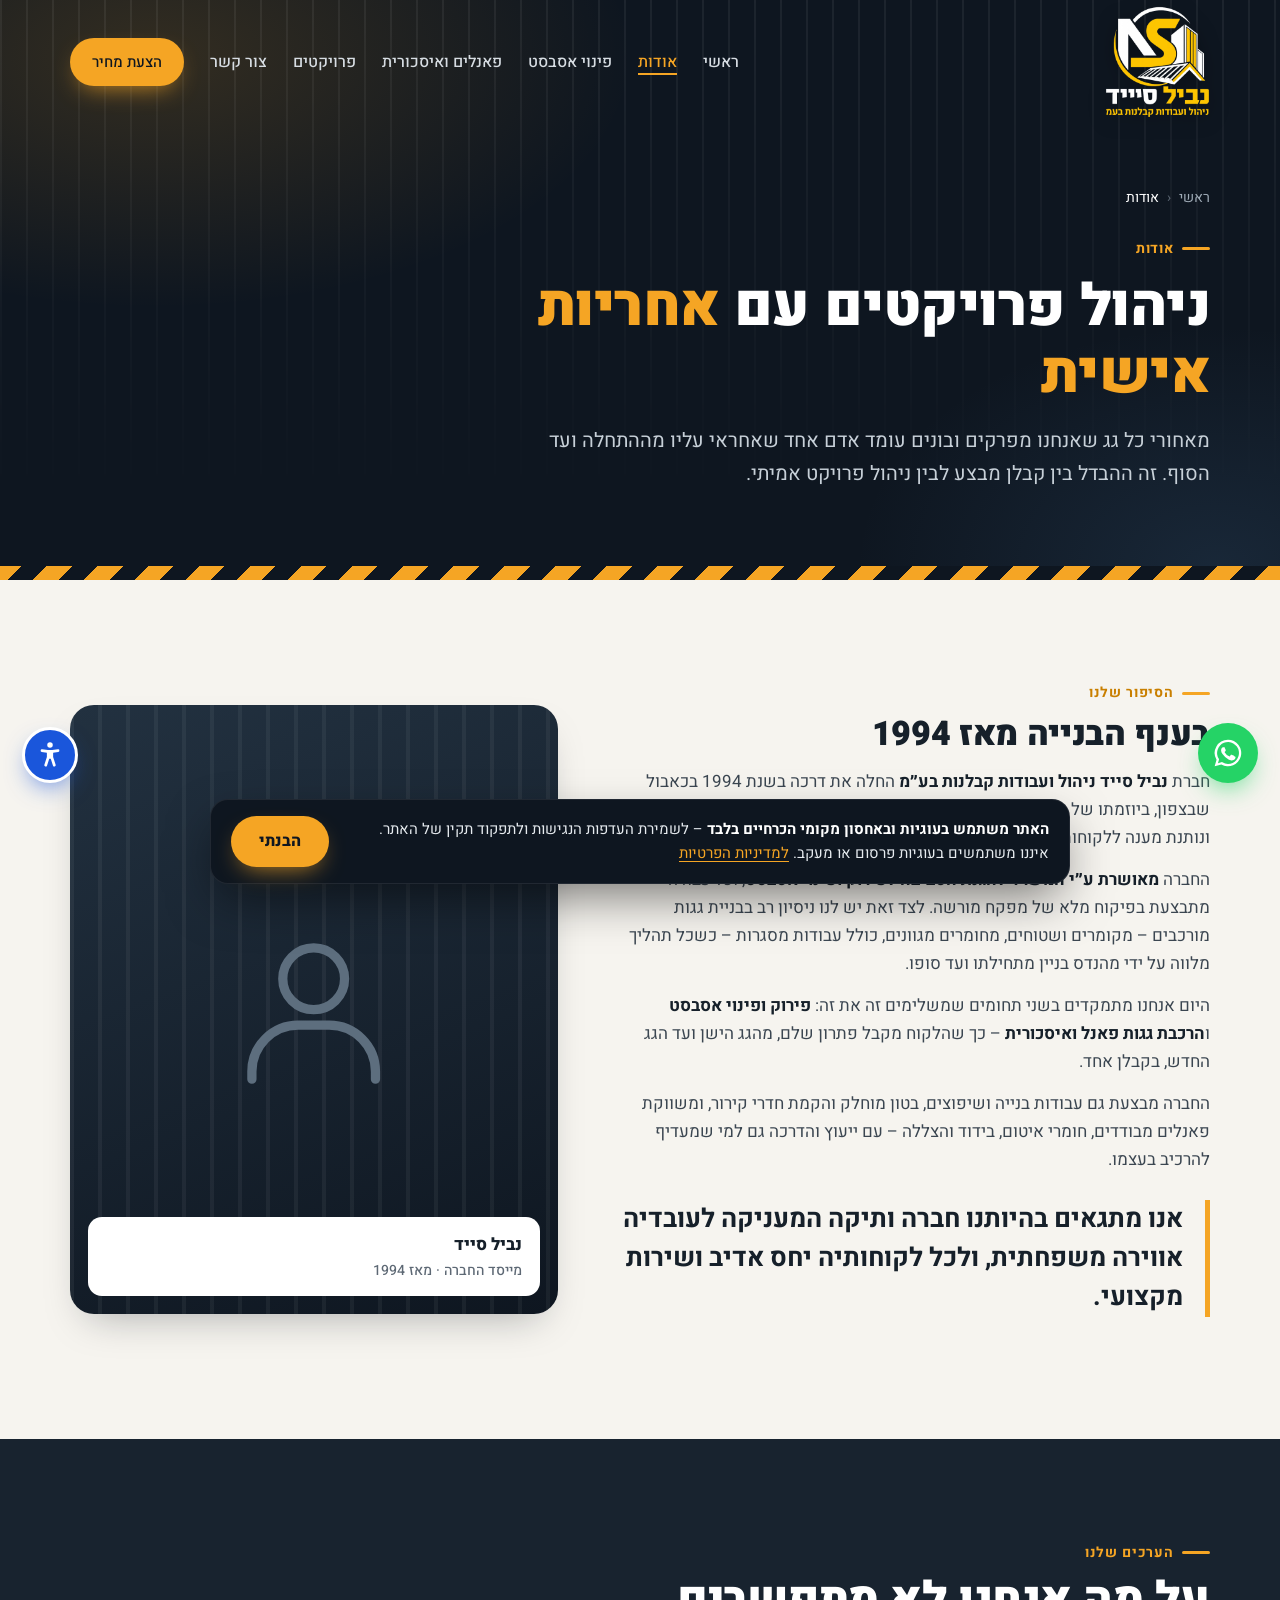
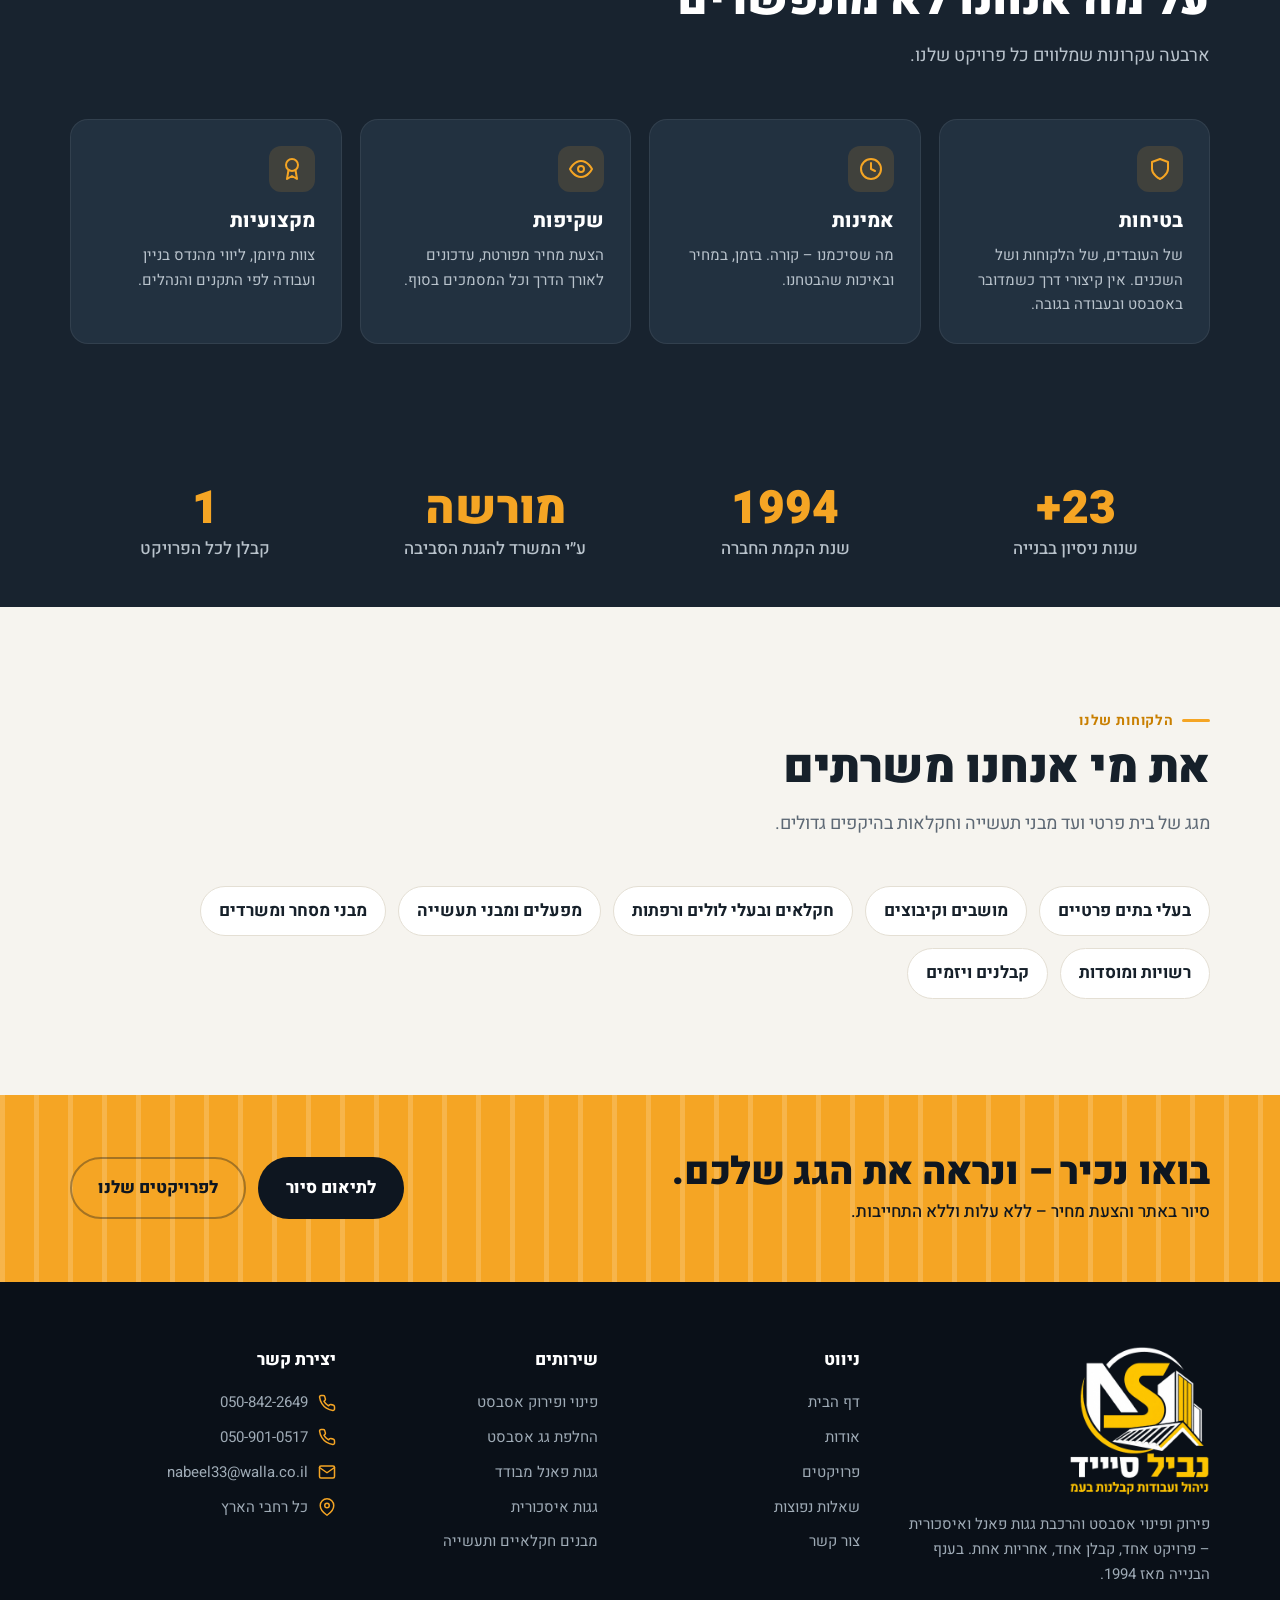
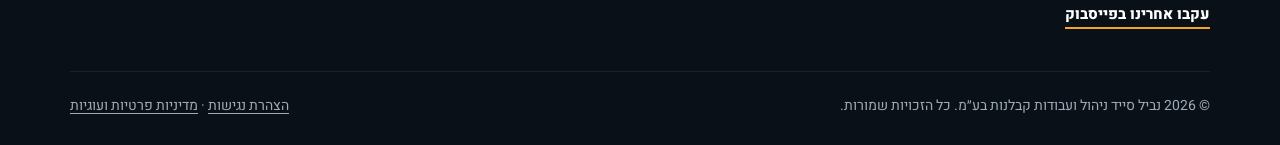
==== about.html @ f7a85186 "New company logo: large white/yellow version in header and footer - logo-white.png (black ink turned" ====
<!doctype html>
<html lang="he" dir="rtl">
<head>
<meta charset="utf-8">
<meta name="viewport" content="width=device-width, initial-scale=1">
<title>אודות | נביל סייד ניהול פרויקטים</title>
<meta name="description" content="נביל סייד ניהול פרויקטים – חברה המתמחה בפירוק ופינוי אסבסט ובהרכבת גגות פאנל ואיסכורית. ניהול אישי, בטיחות ושקיפות בכל פרויקט.">
<meta property="og:title" content="אודות | נביל סייד ניהול פרויקטים">
<meta property="og:type" content="website">
<meta name="theme-color" content="#0e1620">
<link rel="icon" type="image/png" href="images/favicon.png">
<link rel="apple-touch-icon" href="images/favicon.png">
<link rel="preconnect" href="https://fonts.googleapis.com">
<link rel="preconnect" href="https://fonts.gstatic.com" crossorigin>
<link href="https://fonts.googleapis.com/css2?family=Heebo:wght@400;500;700;800;900&display=swap" rel="stylesheet">
<link rel="stylesheet" href="assets/styles.css?v=bda502c5">
</head>
<body>
<!-- HEADER:START -->
<a class="skip-link" href="#main">דילוג לתוכן הראשי</a>
<header class="topbar" id="top">
  <div class="wrap">
    <a href="index.html" class="logo brand" aria-label="נביל סייד – לדף הבית">
      <img src="images/logo-white.png" alt="נביל סייד – ניהול ועבודות קבלנות בע״מ" width="338" height="360">
    </a>
    <nav class="nav" id="nav" aria-label="ניווט ראשי">
      <a href="index.html">ראשי</a>
      <a href="about.html">אודות</a>
      <a href="asbestos.html">פינוי אסבסט</a>
      <a href="panels.html">פאנלים ואיסכורית</a>
      <a href="projects.html">פרויקטים</a>
      <a href="contact.html">צור קשר</a>
      <a href="contact.html#form" class="btn btn-primary">הצעת מחיר</a>
    </nav>
    <button class="menu-btn" id="menuBtn" aria-label="פתיחת תפריט" aria-expanded="false" aria-controls="nav">
      <svg viewBox="0 0 24 24" fill="none" stroke="currentColor" stroke-width="2" stroke-linecap="round"><path d="M4 7h16M4 12h16M4 17h16"/></svg>
    </button>
  </div>
</header>
<!-- HEADER:END -->

<main id="main">
<section class="page-hero">
  <div class="wrap">
    <ol class="crumbs"><li><a href="index.html">ראשי</a></li><li aria-current="page">אודות</li></ol>
    <span class="eyebrow">אודות</span>
    <h1>ניהול פרויקטים עם <em>אחריות אישית</em></h1>
    <p class="lead">מאחורי כל גג שאנחנו מפרקים ובונים עומד אדם אחד שאחראי עליו מההתחלה ועד הסוף. זה ההבדל בין קבלן מבצע לבין ניהול פרויקט אמיתי.</p>
  </div>
</section>
<div class="hazard" role="presentation"></div>

<!-- ===== Story =====
     להוספת תמונה של נביל: שמרו קובץ בשם images/nabil.jpg -->
<section class="section">
  <div class="wrap about-intro">
    <div class="prose reveal">
      <span class="eyebrow">הסיפור שלנו</span>
      <h2 style="margin-top:10px">בענף הבנייה מאז 1994</h2>
      <p>חברת <strong>נביל סייד ניהול ועבודות קבלנות בע״מ</strong> החלה את דרכה בשנת 1994 בכאבול שבצפון, ביוזמתו של נביל סייד. מאז צברה החברה עשרות שנות ניסיון בענף הבנייה, ונותנת מענה ללקוחות פרטיים, לגופים ציבוריים ולמגזר העסקי.</p>
      <p>החברה <strong>מאושרת ע״י המשרד להגנת הסביבה לפירוק ופינוי אסבסט</strong>, וכל עבודה מתבצעת בפיקוח מלא של מפקח מורשה. לצד זאת יש לנו ניסיון רב בבניית גגות מורכבים – מקומרים ושטוחים, מחומרים מגוונים, כולל עבודות מסגרות – כשכל תהליך מלווה על ידי מהנדס בניין מתחילתו ועד סופו.</p>
      <p>היום אנחנו מתמקדים בשני תחומים שמשלימים זה את זה: <strong>פירוק ופינוי אסבסט</strong> ו<strong>הרכבת גגות פאנל ואיסכורית</strong> – כך שהלקוח מקבל פתרון שלם, מהגג הישן ועד הגג החדש, בקבלן אחד.</p>
      <p>החברה מבצעת גם עבודות בנייה ושיפוצים, בטון מוחלק והקמת חדרי קירור, ומשווקת פאנלים מבודדים, חומרי איטום, בידוד והצללה – עם ייעוץ והדרכה גם למי שמעדיף להרכיב בעצמו.</p>
      <blockquote class="quote">אנו מתגאים בהיותנו חברה ותיקה המעניקה לעובדיה אווירה משפחתית, ולכל לקוחותיה יחס אדיב ושירות מקצועי.</blockquote>
    </div>
    <div class="portrait reveal">
      <svg viewBox="0 0 24 24" fill="none" stroke="currentColor" stroke-width="1.2" stroke-linecap="round" stroke-linejoin="round" aria-hidden="true"><circle cx="12" cy="8" r="4"/><path d="M4 21v-1a6 6 0 0 1 6-6h4a6 6 0 0 1 6 6v1"/></svg>
      <img src="images/nabil.jpg" alt="נביל סייד, מייסד ומנהל פרויקטים" onerror="this.remove()">
      <div class="badge">נביל סייד<small>מייסד החברה · מאז 1994</small></div>
    </div>
  </div>
</section>

<!-- ===== Values ===== -->
<section class="section process">
  <div class="wrap">
    <div class="section-head reveal">
      <span class="eyebrow">הערכים שלנו</span>
      <h2>על מה אנחנו לא מתפשרים</h2>
      <p>ארבעה עקרונות שמלווים כל פרויקט שלנו.</p>
    </div>
    <div class="values">
      <div class="value reveal">
        <span class="ic"><svg viewBox="0 0 24 24" fill="none" stroke="currentColor" stroke-width="2" stroke-linecap="round" stroke-linejoin="round"><path d="M12 22s8-4 8-10V5l-8-3-8 3v7c0 6 8 10 8 10z"/></svg></span>
        <b>בטיחות</b><p>של העובדים, של הלקוחות ושל השכנים. אין קיצורי דרך כשמדובר באסבסט ובעבודה בגובה.</p>
      </div>
      <div class="value reveal">
        <span class="ic"><svg viewBox="0 0 24 24" fill="none" stroke="currentColor" stroke-width="2" stroke-linecap="round" stroke-linejoin="round"><circle cx="12" cy="12" r="10"/><path d="M12 6v6l4 2"/></svg></span>
        <b>אמינות</b><p>מה שסיכמנו – קורה. בזמן, במחיר ובאיכות שהבטחנו.</p>
      </div>
      <div class="value reveal">
        <span class="ic"><svg viewBox="0 0 24 24" fill="none" stroke="currentColor" stroke-width="2" stroke-linecap="round" stroke-linejoin="round"><path d="M1 12s4-8 11-8 11 8 11 8-4 8-11 8-11-8-11-8z"/><circle cx="12" cy="12" r="3"/></svg></span>
        <b>שקיפות</b><p>הצעת מחיר מפורטת, עדכונים לאורך הדרך וכל המסמכים בסוף.</p>
      </div>
      <div class="value reveal">
        <span class="ic"><svg viewBox="0 0 24 24" fill="none" stroke="currentColor" stroke-width="2" stroke-linecap="round" stroke-linejoin="round"><circle cx="12" cy="8" r="6"/><path d="M15.5 13 17 22l-5-3-5 3 1.5-9"/></svg></span>
        <b>מקצועיות</b><p>צוות מיומן, ליווי מהנדס בניין ועבודה לפי התקנים והנהלים.</p>
      </div>
    </div>
  </div>
</section>

<!-- ===== Stats ===== -->
<section class="stats" aria-label="נתונים">
  <div class="wrap stats-grid">
    <div class="stat reveal"><b data-count="30" data-suffix="+">30+</b><span>שנות ניסיון בבנייה</span></div>
    <div class="stat reveal"><b>1994</b><span>שנת הקמת החברה</span></div>
    <div class="stat reveal"><b>מורשה</b><span>ע״י המשרד להגנת הסביבה</span></div>
    <div class="stat reveal"><b>1</b><span>קבלן לכל הפרויקט</span></div>
  </div>
</section>

<!-- ===== Who we serve ===== -->
<section class="section">
  <div class="wrap">
    <div class="section-head reveal">
      <span class="eyebrow">הלקוחות שלנו</span>
      <h2>את מי אנחנו משרתים</h2>
      <p>מגג של בית פרטי ועד מבני תעשייה וחקלאות בהיקפים גדולים.</p>
    </div>
    <div class="clients reveal">
      <span>בעלי בתים פרטיים</span>
      <span>מושבים וקיבוצים</span>
      <span>חקלאים ובעלי לולים ורפתות</span>
      <span>מפעלים ומבני תעשייה</span>
      <span>מבני מסחר ומשרדים</span>
      <span>רשויות ומוסדות</span>
      <span>קבלנים ויזמים</span>
    </div>
  </div>
</section>

<section class="cta-band">
  <div class="wrap">
    <div>
      <h2>בואו נכיר – ונראה את הגג שלכם.</h2>
      <p>סיור באתר והצעת מחיר – ללא עלות וללא התחייבות.</p>
    </div>
    <div class="btns">
      <a href="contact.html#form" class="btn btn-dark">לתיאום סיור</a>
      <a href="projects.html" class="btn btn-ghost">לפרויקטים שלנו</a>
    </div>
  </div>
</section>
</main>

<!-- FOOTER:START -->
<footer>
  <div class="wrap">
    <div class="foot-grid">
      <div class="foot-about">
        <a href="index.html" class="logo brand brand-foot" aria-label="נביל סייד – לדף הבית">
          <img loading="lazy" src="images/logo-white.png" alt="נביל סייד – ניהול ועבודות קבלנות בע״מ" width="338" height="360">
        </a>
        <p>פירוק ופינוי אסבסט והרכבת גגות פאנל ואיסכורית – פרויקט אחד, קבלן אחד, אחריות אחת. בענף הבנייה מאז 1994.</p>
        <p><a href="#" data-facebook-link target="_blank" rel="noopener" class="more-link" style="color:#fff">עקבו אחרינו בפייסבוק</a></p>
      </div>
      <div>
        <h4>ניווט</h4>
        <ul>
          <li><a href="index.html">דף הבית</a></li>
          <li><a href="about.html">אודות</a></li>
          <li><a href="projects.html">פרויקטים</a></li>
          <li><a href="index.html#faq">שאלות נפוצות</a></li>
          <li><a href="contact.html">צור קשר</a></li>
        </ul>
      </div>
      <div>
        <h4>שירותים</h4>
        <ul>
          <li><a href="asbestos.html">פינוי ופירוק אסבסט</a></li>
          <li><a href="asbestos.html#replace">החלפת גג אסבסט</a></li>
          <li><a href="panels.html">גגות פאנל מבודד</a></li>
          <li><a href="panels.html#iskurit">גגות איסכורית</a></li>
          <li><a href="panels.html#uses">מבנים חקלאיים ותעשייה</a></li>
        </ul>
      </div>
      <div>
        <h4>יצירת קשר</h4>
        <ul class="foot-contact">
          <li><svg viewBox="0 0 24 24" fill="none" stroke="currentColor" stroke-width="2" stroke-linecap="round" stroke-linejoin="round"><path d="M22 16.9v3a2 2 0 0 1-2.2 2 19.8 19.8 0 0 1-8.6-3.1 19.5 19.5 0 0 1-6-6A19.8 19.8 0 0 1 2.1 4.2 2 2 0 0 1 4.1 2h3a2 2 0 0 1 2 1.7c.1.9.4 1.8.7 2.7a2 2 0 0 1-.5 2.1L8 9.8a16 16 0 0 0 6 6l1.3-1.3a2 2 0 0 1 2.1-.4c.9.3 1.8.6 2.7.7a2 2 0 0 1 1.7 2z"/></svg><a href="#" data-phone-link class="ltr" data-phone>050-842-2649</a></li>
          <li><svg viewBox="0 0 24 24" fill="none" stroke="currentColor" stroke-width="2" stroke-linecap="round" stroke-linejoin="round"><path d="M22 16.9v3a2 2 0 0 1-2.2 2 19.8 19.8 0 0 1-8.6-3.1 19.5 19.5 0 0 1-6-6A19.8 19.8 0 0 1 2.1 4.2 2 2 0 0 1 4.1 2h3a2 2 0 0 1 2 1.7c.1.9.4 1.8.7 2.7a2 2 0 0 1-.5 2.1L8 9.8a16 16 0 0 0 6 6l1.3-1.3a2 2 0 0 1 2.1-.4c.9.3 1.8.6 2.7.7a2 2 0 0 1 1.7 2z"/></svg><a href="#" data-phone2-link class="ltr" data-phone2>050-901-0517</a></li>
          <li><svg viewBox="0 0 24 24" fill="none" stroke="currentColor" stroke-width="2" stroke-linecap="round" stroke-linejoin="round"><rect x="2" y="4" width="20" height="16" rx="2"/><path d="m22 6-10 7L2 6"/></svg><a href="#" data-mail-link class="ltr" data-email>nabeel33@walla.co.il</a></li>
          <li><svg viewBox="0 0 24 24" fill="none" stroke="currentColor" stroke-width="2" stroke-linecap="round" stroke-linejoin="round"><path d="M21 10c0 7-9 13-9 13s-9-6-9-13a9 9 0 0 1 18 0z"/><circle cx="12" cy="10" r="3"/></svg><span data-area>כל רחבי הארץ</span></li>
          <li><svg viewBox="0 0 24 24" fill="none" stroke="currentColor" stroke-width="2" stroke-linecap="round" stroke-linejoin="round"><circle cx="12" cy="12" r="10"/><path d="M12 6v6l4 2"/></svg><span data-hours></span></li>
        </ul>
      </div>
    </div>
    <div class="copy">
      <span>© <span data-year>2026</span> נביל סייד ניהול ועבודות קבלנות בע״מ. כל הזכויות שמורות.</span>
      <span><a href="accessibility.html">הצהרת נגישות</a> · <a href="privacy.html">מדיניות פרטיות ועוגיות</a></span>
    </div>
  </div>
</footer>

<a href="#" class="wa-float" data-wa-link target="_blank" rel="noopener" aria-label="שליחת הודעת וואטסאפ">
  <svg viewBox="0 0 24 24" fill="currentColor"><path d="M12 2a10 10 0 0 0-8.6 15.1L2 22l5-1.3A10 10 0 1 0 12 2zm0 18.2a8.2 8.2 0 0 1-4.2-1.2l-.3-.2-3 .8.8-2.9-.2-.3A8.2 8.2 0 1 1 12 20.2zm4.5-6.1c-.2-.1-1.5-.7-1.7-.8s-.4-.1-.6.1-.6.8-.8 1-.3.2-.5.1a6.7 6.7 0 0 1-3.3-2.9c-.3-.4.3-.4.7-1.4.1-.2 0-.3 0-.4l-.8-1.8c-.2-.5-.4-.4-.6-.4h-.5a1 1 0 0 0-.7.3 3 3 0 0 0-.9 2.2 5.2 5.2 0 0 0 1.1 2.7 11.8 11.8 0 0 0 4.5 4c1.7.7 2.3.8 3.2.7a2.7 2.7 0 0 0 1.8-1.3 2.2 2.2 0 0 0 .2-1.3c-.1-.1-.3-.2-.6-.3z"/></svg>
</a>
<!-- FOOTER:END -->
<script src="assets/main.js?v=a5a365be"></script>
</body>
</html>
---- assets/styles.css ----
:root{
  --ink:#0e1620;
  --steel:#18232f;
  --steel-2:#223140;
  --amber:#f5a524;
  --amber-2:#ffbf47;
  --amber-dark:#c97f00;
  --paper:#f6f4ef;
  --card:#ffffff;
  --text:#16202a;
  --muted:#5d6874;
  --line:#e4dfd4;
  --ok:#2f9e6e;
  --radius:18px;
  --shadow:0 18px 40px -18px rgba(14,22,32,.35);
  --wrap:1180px;
}
*{box-sizing:border-box;margin:0;padding:0}
html{scroll-behavior:smooth;scroll-padding-top:132px}
body{font-family:"Heebo",system-ui,sans-serif;background:var(--paper);color:var(--text);line-height:1.65;font-size:17px;-webkit-font-smoothing:antialiased;overflow-x:hidden}
img{max-width:100%;display:block}
a{color:inherit;text-decoration:none}
.wrap{max-width:var(--wrap);margin-inline:auto;padding-inline:20px}
:focus-visible{outline:3px solid var(--amber);outline-offset:3px}
.skip-link{position:fixed;top:-60px;inset-inline-start:16px;z-index:100;background:var(--amber);color:var(--ink);font-weight:800;padding:10px 18px;border-radius:10px;transition:top .2s}
.skip-link:focus{top:12px}
.service-actions{margin-top:auto;display:flex;gap:10px 22px;align-items:center;flex-wrap:wrap}
.more-link{font-weight:800;color:var(--text);border-bottom:2px solid var(--amber);padding-bottom:2px;transition:color .2s}
.more-link:hover{color:var(--amber-dark)}
.center{text-align:center}
h1,h2,h3{line-height:1.15;font-weight:900;letter-spacing:-.01em}
.eyebrow{display:inline-flex;align-items:center;gap:8px;font-weight:700;font-size:14px;letter-spacing:.06em;color:var(--amber-dark);text-transform:uppercase}
.eyebrow::before{content:"";width:28px;height:3px;background:var(--amber);border-radius:2px}
.section{padding:96px 0}
.section-head{max-width:720px;margin-bottom:48px}
.section-head h2{font-size:clamp(30px,4.2vw,46px);margin:10px 0 14px}
.section-head p{color:var(--muted);font-size:18px}

/* buttons */
.btn{display:inline-flex;align-items:center;justify-content:center;gap:10px;font:inherit;font-weight:800;font-size:17px;padding:15px 26px;border-radius:999px;border:2px solid transparent;cursor:pointer;transition:transform .15s ease,background .2s,box-shadow .2s;white-space:nowrap}
.btn:hover{transform:translateY(-2px)}
.btn-primary{background:var(--amber);color:var(--ink);box-shadow:0 10px 24px -10px rgba(245,165,36,.8)}
.btn-primary:hover{background:var(--amber-2)}
.btn-ghost{border-color:rgba(255,255,255,.28);color:#fff}
.btn-ghost:hover{background:rgba(255,255,255,.08)}
.btn-dark{background:var(--ink);color:#fff}
.btn svg{width:20px;height:20px;flex:none}

/* header */
.topbar{position:fixed;inset:0 0 auto 0;z-index:50;transition:background .25s,box-shadow .25s}
.topbar.scrolled{background:rgba(14,22,32,.94);backdrop-filter:blur(10px);box-shadow:0 6px 24px rgba(0,0,0,.25)}
.topbar{--header-h:124px}
.topbar.scrolled{--header-h:88px}
.topbar .wrap{display:flex;align-items:center;justify-content:space-between;height:var(--header-h);gap:20px;transition:height .25s}
.brand img{height:calc(var(--header-h) - 12px);width:auto;display:block;transition:height .25s;filter:drop-shadow(0 4px 10px rgba(0,0,0,.35))}
.brand-foot img{height:150px;filter:none}
.logo{display:flex;align-items:center;gap:12px;color:#fff}
.logo-mark{width:44px;height:44px;border-radius:12px;background:var(--amber);display:grid;place-items:center;flex:none}
.logo-mark svg{width:28px;height:28px}
.logo-mark.has-img{width:62px;background:#fff;padding:5px 6px}
.logo-mark.has-img img{width:100%;height:100%;object-fit:contain}
.logo-text b{display:block;font-size:20px;font-weight:900;line-height:1.1}
.logo-text span{display:block;font-size:13px;color:#b9c3cc;font-weight:500;letter-spacing:.04em}
.nav{display:flex;gap:26px;align-items:center}
.nav a{color:#d7dde3;font-weight:500;font-size:16px;transition:color .2s}
.nav a:hover,.nav a[aria-current="page"]{color:var(--amber)}
.nav a[aria-current="page"]:not(.btn){box-shadow:inset 0 -2px 0 var(--amber)}
.nav .btn{padding:10px 20px;font-size:15px;color:var(--ink)}
.menu-btn{display:none;background:none;border:0;color:#fff;cursor:pointer;padding:8px}
.menu-btn svg{width:28px;height:28px}

/* hero */
.hero{position:relative;background:var(--ink);color:#fff;padding:190px 0 110px;overflow:hidden;isolation:isolate}
.hero::before{content:"";position:absolute;inset:0;z-index:-2;
  background:
    radial-gradient(900px 500px at 15% 20%,rgba(245,165,36,.16),transparent 60%),
    radial-gradient(700px 500px at 90% 90%,rgba(80,130,180,.18),transparent 60%);
}
.hero::after{content:"";position:absolute;inset:0;z-index:-1;opacity:.07;
  background:repeating-linear-gradient(90deg,#fff 0 2px,transparent 2px 26px);
  mask-image:linear-gradient(180deg,#000,transparent 85%);-webkit-mask-image:linear-gradient(180deg,#000,transparent 85%)}
.hero-grid{display:grid;grid-template-columns:1.05fr .95fr;gap:56px;align-items:center}
.hero .eyebrow{color:var(--amber)}
.hero h1{font-size:clamp(36px,5.6vw,66px);margin:16px 0 20px}
.hero h1 em{font-style:normal;color:var(--amber)}
.hero-lead{font-size:clamp(17px,1.6vw,20px);color:#c7d0d8;max-width:560px;margin-bottom:34px}
.hero-ctas{display:flex;flex-wrap:wrap;gap:14px;margin-bottom:40px}
.hero-checks{display:flex;flex-wrap:wrap;gap:12px 26px;list-style:none;color:#dfe5ea;font-weight:500}
.hero-checks li{display:flex;align-items:center;gap:8px}
.hero-checks svg{width:20px;height:20px;color:var(--amber);flex:none}
.hero-art{position:relative}
.hero-art svg.scene{width:100%;height:auto;filter:drop-shadow(0 30px 40px rgba(0,0,0,.45))}
.float-card{position:absolute;background:#fff;color:var(--text);border-radius:14px;padding:12px 16px;box-shadow:var(--shadow);display:flex;align-items:center;gap:12px;font-weight:700;font-size:15px;animation:bob 5s ease-in-out infinite}
.float-card small{display:block;font-weight:500;color:var(--muted);font-size:13px}
.float-card .ic{width:38px;height:38px;border-radius:10px;display:grid;place-items:center;flex:none}
.float-card .ic svg{width:22px;height:22px}
.fc-1{top:56%;inset-inline-start:-4%}
.fc-1 .ic{background:#e8f6ef;color:var(--ok)}
.fc-2{bottom:2%;inset-inline-end:-2%;animation-delay:-2.5s}
.fc-2 .ic{background:#fff3dd;color:var(--amber-dark)}
@keyframes bob{0%,100%{transform:translateY(0)}50%{transform:translateY(-10px)}}

/* hazard strip */
.hazard{height:14px;background:repeating-linear-gradient(-45deg,var(--amber) 0 18px,var(--ink) 18px 36px)}

/* stats */
.stats{background:var(--steel);color:#fff;padding:44px 0}
.stats-grid{display:grid;grid-template-columns:repeat(4,1fr);gap:20px;text-align:center}
.stat b{display:block;font-size:clamp(32px,4vw,46px);font-weight:900;color:var(--amber);line-height:1.1}
.stat span{color:#b9c3cc;font-weight:500}

/* services */
.services-grid{display:grid;grid-template-columns:1fr 1fr;gap:28px}
.service{background:var(--card);border-radius:24px;overflow:hidden;box-shadow:var(--shadow);display:flex;flex-direction:column;border:1px solid var(--line)}
.service-top{position:relative;padding:34px 34px 30px;color:#fff;min-height:210px;display:flex;flex-direction:column;justify-content:flex-end;isolation:isolate;overflow:hidden}
.service-top::before{content:"";position:absolute;inset:0;z-index:-1}
.s-asbestos .service-top::before{background:
    repeating-linear-gradient(90deg,rgba(255,255,255,.06) 0 3px,transparent 3px 30px),
    linear-gradient(135deg,#2a3642,#4a5560)}
.s-panels .service-top::before{background:
    repeating-linear-gradient(90deg,rgba(255,255,255,.14) 0 6px,transparent 6px 34px),
    linear-gradient(135deg,#c97f00,#f5a524)}
.s-panels .service-top{color:var(--ink)}
/* service cards with a photo header */
.service-top.has-photo{min-height:300px;color:#fff}
.service-photo{position:absolute;inset:0;width:100%;height:100%;object-fit:cover;z-index:-2;transition:transform .6s ease}
.service:hover .service-photo{transform:scale(1.05)}
.s-asbestos .service-top.has-photo::before{background:linear-gradient(0deg,rgba(14,22,32,.95) 0%,rgba(14,22,32,.55) 55%,rgba(14,22,32,.15) 100%)}
.s-panels .service-top.has-photo::before{background:linear-gradient(0deg,rgba(14,22,32,.95) 0%,rgba(14,22,32,.5) 55%,rgba(14,22,32,.1) 100%)}
.service-top.has-photo::after{content:"";position:absolute;inset:auto 0 0 0;height:6px;z-index:0}
.s-asbestos .service-top.has-photo::after{background:repeating-linear-gradient(-45deg,var(--amber) 0 12px,var(--ink) 12px 24px)}
.s-panels .service-top.has-photo::after{background:var(--amber)}
.service-top.has-photo .service-num{opacity:.3;color:#fff}
.service-top.has-photo .service-icon,.s-panels .service-top.has-photo .service-icon{background:var(--amber);color:var(--ink)}
.service-top.has-photo h3{text-shadow:0 2px 12px rgba(0,0,0,.4)}
.service-num{position:absolute;top:18px;inset-inline-end:26px;font-size:96px;font-weight:900;line-height:1;opacity:.14}
.service-icon{width:58px;height:58px;border-radius:16px;display:grid;place-items:center;margin-bottom:18px;background:rgba(255,255,255,.14);backdrop-filter:blur(4px)}
.s-panels .service-icon{background:rgba(14,22,32,.12)}
.service-icon svg{width:32px;height:32px}
.service-top h3{font-size:clamp(26px,3vw,34px)}
.service-top p{opacity:.85;margin-top:6px;font-weight:500}
.service-body{padding:30px 34px 34px;display:flex;flex-direction:column;gap:22px;flex:1}
.service-body > p{color:var(--muted)}
.ticks{list-style:none;display:grid;grid-template-columns:1fr 1fr;gap:12px 18px}
.ticks li{display:flex;gap:10px;align-items:flex-start;font-weight:500;font-size:16px}
.ticks svg{width:20px;height:20px;flex:none;margin-top:3px;color:var(--amber-dark)}
.service-body .btn{align-self:flex-start;margin-top:auto}

.combo{margin-top:28px;background:var(--ink);color:#fff;border-radius:24px;padding:34px 38px;display:flex;align-items:center;justify-content:space-between;gap:28px;position:relative;overflow:hidden}
.combo::after{content:"";position:absolute;inset-block:0;inset-inline-start:0;width:10px;background:repeating-linear-gradient(-45deg,var(--amber) 0 10px,var(--ink) 10px 20px)}
.combo h3{font-size:clamp(22px,2.6vw,30px);margin-bottom:6px}
.combo h3 em{font-style:normal;color:var(--amber)}
.combo p{color:#c3ccd4;max-width:640px}

/* why */
.why{background:#fff}
.why-grid{display:grid;grid-template-columns:repeat(3,1fr);gap:22px}
.why-card{padding:30px;border-radius:var(--radius);border:1px solid var(--line);background:var(--paper);transition:transform .2s,box-shadow .2s,border-color .2s}
.why-card:hover{transform:translateY(-4px);box-shadow:var(--shadow);border-color:transparent}
.why-card .ic{width:52px;height:52px;border-radius:14px;background:var(--ink);color:var(--amber);display:grid;place-items:center;margin-bottom:18px}
.why-card .ic svg{width:28px;height:28px}
.why-card h3{font-size:21px;margin-bottom:8px;font-weight:800}
.why-card p{color:var(--muted);font-size:16px}

/* process */
.process{background:var(--steel);color:#fff;position:relative;overflow:hidden}
.process .section-head p{color:#b9c3cc}
.process .eyebrow{color:var(--amber)}
.steps{list-style:none;display:grid;grid-template-columns:repeat(3,1fr);gap:22px;counter-reset:step}
.step{position:relative;padding:28px 28px 28px;border-radius:var(--radius);background:var(--steel-2);border:1px solid rgba(255,255,255,.07);counter-increment:step}
.step::before{content:counter(step,decimal-leading-zero);display:block;font-size:44px;font-weight:900;color:var(--amber);line-height:1;margin-bottom:14px}
.step h3{font-size:20px;font-weight:800;margin-bottom:6px}
.step p{color:#b9c3cc;font-size:16px}

/* projects */
.gallery{display:grid;grid-template-columns:repeat(3,1fr);grid-auto-rows:240px;gap:18px}
.tile{position:relative;border-radius:var(--radius);overflow:hidden;background:var(--steel);isolation:isolate}
.tile.wide{grid-column:span 2}
.tile.tall{grid-row:span 2}
.tile .ph{position:absolute;inset:0;z-index:-1;background:
    repeating-linear-gradient(90deg,rgba(255,255,255,.05) 0 4px,transparent 4px 28px),
    linear-gradient(160deg,var(--steel-2),var(--ink))}
.tile.alt .ph{background:
    repeating-linear-gradient(90deg,rgba(255,255,255,.16) 0 5px,transparent 5px 30px),
    linear-gradient(160deg,#d48a0a,#9a6200)}
.tile img{width:100%;height:100%;object-fit:cover;transition:transform .5s}
.tile:hover img{transform:scale(1.05)}
.tile figcaption{position:absolute;inset:auto 0 0 0;padding:44px 20px 18px;color:#fff;background:linear-gradient(0deg,rgba(14,22,32,.88),transparent);font-weight:700}
.tile figcaption small{display:block;font-weight:500;color:#cdd5dc;font-size:14px}
.tag{position:absolute;top:14px;inset-inline-start:14px;background:var(--amber);color:var(--ink);font-size:13px;font-weight:800;padding:4px 12px;border-radius:999px}
.gallery-note{margin-top:18px;color:var(--muted);font-size:14px}

/* faq */
.faq{background:#fff}
.faq-grid{display:grid;grid-template-columns:.8fr 1.2fr;gap:56px;align-items:start}
.faq-list details{border-bottom:1px solid var(--line);padding:6px 0}
.faq-list summary{list-style:none;cursor:pointer;display:flex;justify-content:space-between;align-items:center;gap:16px;padding:18px 0;font-weight:800;font-size:19px}
.faq-list summary::-webkit-details-marker{display:none}
.faq-list summary .pm{width:34px;height:34px;border-radius:50%;background:var(--paper);display:grid;place-items:center;flex:none;transition:transform .25s,background .25s}
.faq-list details[open] summary .pm{transform:rotate(45deg);background:var(--amber)}
.faq-list summary .pm svg{width:16px;height:16px}
.faq-list details p{color:var(--muted);padding:0 0 20px;max-width:640px}

/* contact */
.contact{background:var(--ink);color:#fff;position:relative;overflow:hidden;isolation:isolate}
.contact::before{content:"";position:absolute;inset:0;z-index:-1;background:radial-gradient(800px 400px at 85% 10%,rgba(245,165,36,.18),transparent 60%)}
.contact .eyebrow{color:var(--amber)}
.contact .section-head p{color:#b9c3cc}
.contact-grid{display:grid;grid-template-columns:.9fr 1.1fr;gap:48px;align-items:start}
.contact-list{list-style:none;display:grid;gap:14px}
.contact-list a,.contact-list div{display:flex;align-items:center;gap:16px;padding:18px 20px;border-radius:16px;background:var(--steel);border:1px solid rgba(255,255,255,.07);transition:border-color .2s}
.contact-list a:hover{border-color:var(--amber)}
.contact-list .ic{width:46px;height:46px;border-radius:12px;background:rgba(245,165,36,.14);color:var(--amber);display:grid;place-items:center;flex:none}
.contact-list .ic svg{width:24px;height:24px}
.contact-list small{display:block;color:#9fabb6;font-size:14px}
.contact-list b{font-size:18px;direction:ltr;unicode-bidi:isolate}
.contact-list b.rtl{direction:rtl}
form.card{background:#fff;color:var(--text);border-radius:24px;padding:34px;box-shadow:0 30px 60px -20px rgba(0,0,0,.5)}
form.card h3{font-size:26px;margin-bottom:4px}
form.card > p{color:var(--muted);margin-bottom:22px}
.field{display:grid;gap:6px;margin-bottom:16px}
.field label{font-weight:700;font-size:15px}
.field input,.field select,.field textarea{font:inherit;font-size:16px;padding:13px 15px;border-radius:12px;border:1.5px solid var(--line);background:var(--paper);color:var(--text);width:100%;transition:border-color .2s,background .2s}
.field input:focus,.field select:focus,.field textarea:focus{outline:none;border-color:var(--amber);background:#fff}
.field textarea{min-height:110px;resize:vertical}
.row2{display:grid;grid-template-columns:1fr 1fr;gap:14px}
form.card .btn{width:100%;margin-top:6px}
.form-note{font-size:13px;color:var(--muted);margin-top:12px;text-align:center}


/* floating whatsapp */
.wa-float{position:fixed;bottom:22px;inset-inline-start:22px;z-index:60;width:60px;height:60px;border-radius:50%;background:#25d366;display:grid;place-items:center;box-shadow:0 12px 26px -8px rgba(37,211,102,.7);transition:transform .2s}
.wa-float:hover{transform:scale(1.08)}
.wa-float svg{width:32px;height:32px;color:#fff}

/* reveal */
.reveal{opacity:0;transform:translateY(24px);transition:opacity .7s ease,transform .7s ease}
.reveal.in{opacity:1;transform:none}
@media (prefers-reduced-motion:reduce){.reveal{opacity:1;transform:none}.float-card{animation:none}html{scroll-behavior:auto}}

/* responsive */
@media (max-width:1100px){
  .nav{position:fixed;inset:var(--header-h) 0 auto 0;flex-direction:column;align-items:stretch;gap:0;background:rgba(14,22,32,.98);padding:10px 20px 22px;transform:translateY(-130%);visibility:hidden;transition:transform .3s ease,visibility 0s .3s;box-shadow:0 20px 30px rgba(0,0,0,.3);max-height:calc(100vh - var(--header-h));overflow:auto}
  .nav.open{transform:none;visibility:visible;transition:transform .3s ease}
  .nav a{padding:14px 4px;border-bottom:1px solid rgba(255,255,255,.07);font-size:18px}
  .nav .btn{margin-top:14px;justify-content:center;padding:14px;border-bottom:0}
  .menu-btn{display:block}
  .topbar.menu-open{background:rgba(14,22,32,.98)}
}
@media (max-width:1020px){
  .hero-grid{grid-template-columns:1fr}
  .hero-art{max-width:560px;margin-inline:auto;width:100%}
  .services-grid,.faq-grid,.contact-grid{grid-template-columns:1fr}
  .why-grid,.steps{grid-template-columns:1fr 1fr}
  .combo{flex-direction:column;align-items:flex-start}
}
@media (max-width:860px){
  .stats-grid{grid-template-columns:1fr 1fr;gap:30px 16px}
  .gallery{grid-template-columns:1fr 1fr;grid-auto-rows:200px}
  .tile.wide{grid-column:span 2}
}
@media (max-width:600px){
  body{font-size:16px}
  .wrap{padding-inline:16px}
  .section{padding:72px 0}
  .hero{padding:128px 0 80px}
  .topbar{--header-h:92px}
  .topbar.scrolled{--header-h:74px}
  .brand-foot img{height:120px}
  .hero-ctas .btn{flex:1 1 100%}
  .why-grid,.steps,.ticks,.row2{grid-template-columns:1fr}
  .service-top,.service-body{padding-inline:24px}
  .combo{padding:28px 26px}
  .gallery{grid-template-columns:1fr;grid-auto-rows:220px}
  .tile.wide,.tile.tall{grid-column:auto;grid-row:auto}
  form.card{padding:26px 20px}
  .float-card{font-size:13px;padding:9px 12px}
  .float-card .ic{width:32px;height:32px}
  .fc-1{display:none}
  .fc-2{inset-inline-end:0}
  .logo-text span{display:none}
}

/* =========================================================
   Footer (all pages)
   ========================================================= */
footer{background:#0a1018;color:#9fabb6;padding:64px 0 28px;font-size:15px}
.foot-grid{display:grid;grid-template-columns:1.4fr 1fr 1fr 1.2fr;gap:40px}
.foot-grid h4{color:#fff;font-size:17px;font-weight:800;margin-bottom:16px}
.foot-grid ul{list-style:none;display:grid;gap:10px}
.foot-grid a:hover{color:var(--amber)}
.foot-about p{margin-top:16px;max-width:320px}
.foot-contact li{display:flex;gap:10px;align-items:center}
.foot-contact svg{width:18px;height:18px;color:var(--amber);flex:none}
.foot-contact .ltr{direction:ltr;unicode-bidi:isolate}
.copy{border-top:1px solid rgba(255,255,255,.07);margin-top:44px;padding-top:22px;font-size:14px;display:flex;justify-content:space-between;flex-wrap:wrap;gap:10px}
.copy a{text-decoration:underline;text-underline-offset:3px}
.copy a:hover{color:var(--amber)}

/* =========================================================
   Inner pages
   ========================================================= */
.page-hero{position:relative;background:var(--ink);color:#fff;padding:186px 0 76px;overflow:hidden;isolation:isolate}
.page-hero::before{content:"";position:absolute;inset:0;z-index:-2;background:radial-gradient(800px 420px at 12% 10%,rgba(245,165,36,.16),transparent 60%),radial-gradient(600px 400px at 95% 100%,rgba(80,130,180,.16),transparent 60%)}
.page-hero::after{content:"";position:absolute;inset:0;z-index:-1;opacity:.06;background:repeating-linear-gradient(90deg,#fff 0 2px,transparent 2px 26px);mask-image:linear-gradient(180deg,#000,transparent 90%);-webkit-mask-image:linear-gradient(180deg,#000,transparent 90%)}
.page-hero .eyebrow{color:var(--amber)}
.page-hero h1{font-size:clamp(34px,5vw,58px);margin:14px 0 16px;max-width:820px}
.page-hero h1 em{font-style:normal;color:var(--amber)}
.page-hero p.lead{font-size:clamp(17px,1.6vw,20px);color:#c7d0d8;max-width:680px}
.page-hero .hero-ctas{margin:30px 0 0}
.crumbs{display:flex;flex-wrap:wrap;gap:8px;list-style:none;font-size:14px;color:#9fabb6;margin-bottom:22px}
.crumbs li+li::before{content:"\2039";margin-inline-end:8px;color:#5d6874}
.crumbs a:hover{color:var(--amber)}
.crumbs [aria-current]{color:#fff}

.split{display:grid;grid-template-columns:1fr 360px;gap:56px;align-items:start}
.split > *{min-width:0}
.prose h2{font-size:clamp(26px,3vw,34px);margin:48px 0 14px}
.prose h2:first-child{margin-top:0}
.prose h3{font-size:21px;font-weight:800;margin:28px 0 8px}
.prose p{color:#3b4651;margin-bottom:14px}
.prose ul.dots{list-style:none;display:grid;gap:10px;margin:8px 0 18px}
.prose ul.dots li{position:relative;padding-inline-start:22px;color:#3b4651}
.prose ul.dots li::before{content:"";position:absolute;inset-inline-start:0;top:.62em;width:9px;height:9px;border-radius:2px;background:var(--amber);transform:rotate(45deg)}
.prose strong{color:var(--text)}

.aside{position:sticky;top:100px;display:grid;gap:18px}
.aside-card{background:var(--ink);color:#fff;border-radius:22px;padding:28px;box-shadow:var(--shadow);position:relative;overflow:hidden}
.aside-card::before{content:"";position:absolute;inset:0 0 auto 0;height:8px;background:repeating-linear-gradient(-45deg,var(--amber) 0 10px,var(--ink) 10px 20px)}
.aside-card h3{font-size:22px;margin:6px 0 8px}
.aside-card p{color:#b9c3cc;font-size:15px;margin-bottom:18px}
.aside-card .btn{width:100%;margin-top:10px}
.aside-card .btn-ghost{padding-block:13px}
.aside-list{background:#fff;border:1px solid var(--line);border-radius:22px;padding:24px 26px}
.aside-list h4{font-size:17px;font-weight:800;margin-bottom:12px}
.aside-list ul{list-style:none;display:grid;gap:4px}
.aside-list a{display:flex;justify-content:space-between;align-items:center;padding:10px 0;border-bottom:1px solid var(--line);font-weight:500}
.aside-list li:last-child a{border-bottom:0}
.aside-list a:hover{color:var(--amber-dark)}
.aside-list a::after{content:"\2039";font-weight:800;color:var(--amber-dark)}

.callout{display:flex;gap:16px;align-items:flex-start;background:#fff6e3;border:1px solid #f3d9a2;border-inline-start:6px solid var(--amber);border-radius:16px;padding:20px 22px;margin:24px 0}
.callout svg{width:28px;height:28px;color:var(--amber-dark);flex:none}
.callout p{margin:0;color:#4a3d22}
.callout strong{display:block;color:#2d2410;margin-bottom:2px}

.feature-grid{display:grid;grid-template-columns:repeat(2,1fr);gap:16px;margin:18px 0 8px}
.feature{background:#fff;border:1px solid var(--line);border-radius:16px;padding:22px}
.feature .ic{width:44px;height:44px;border-radius:12px;background:var(--ink);color:var(--amber);display:grid;place-items:center;margin-bottom:12px}
.feature .ic svg{width:24px;height:24px}
.feature h3{font-size:18px;margin:0 0 4px}
.feature p{font-size:15px;color:var(--muted);margin:0}

.compare-wrap{overflow-x:auto;margin:18px 0 8px;border-radius:18px;border:1px solid var(--line);background:#fff}
table.compare{width:100%;border-collapse:collapse;min-width:520px;font-size:16px}
.compare th,.compare td{padding:15px 18px;text-align:start;border-bottom:1px solid var(--line)}
.compare thead th{background:var(--ink);color:#fff;font-weight:800}
.compare thead th:not(:first-child),.compare td{text-align:center}
.compare tbody th{font-weight:700;color:var(--text);background:var(--paper)}
.compare tr:last-child th,.compare tr:last-child td{border-bottom:0}
table.compare.specs{min-width:0}
.compare.specs td{text-align:start}
.compare.specs th{width:34%}
.rate{color:var(--amber-dark);letter-spacing:3px;font-size:20px;line-height:1}

.mini-steps{list-style:none;counter-reset:ms;display:grid;gap:12px;margin:14px 0 8px}
.mini-steps li{counter-increment:ms;display:grid;grid-template-columns:46px 1fr;gap:14px;align-items:start;background:#fff;border:1px solid var(--line);border-radius:16px;padding:18px}
.mini-steps li::before{content:counter(ms);width:46px;height:46px;border-radius:12px;background:var(--amber);color:var(--ink);font-weight:900;font-size:20px;display:grid;place-items:center}
.mini-steps b{display:block;font-size:17px}
.mini-steps span{color:var(--muted);font-size:15px}

.cta-band{background:var(--amber);color:var(--ink);padding:56px 0;position:relative;overflow:hidden}
.cta-band::before{content:"";position:absolute;inset:0;opacity:.18;background:repeating-linear-gradient(90deg,#fff 0 5px,transparent 5px 34px)}
.cta-band .wrap{position:relative;display:flex;align-items:center;justify-content:space-between;gap:24px;flex-wrap:wrap}
.cta-band h2{font-size:clamp(26px,3.4vw,38px)}
.cta-band p{font-weight:500;margin-top:4px}
.cta-band .btns{display:flex;gap:12px;flex-wrap:wrap}
.cta-band .btn-ghost{border-color:rgba(14,22,32,.35);color:var(--ink)}
.cta-band .btn-ghost:hover{background:rgba(14,22,32,.08)}

/* about */
.about-intro{display:grid;grid-template-columns:1.1fr .9fr;gap:56px;align-items:center}
.portrait{position:relative;border-radius:24px;overflow:hidden;aspect-ratio:4/5;background:repeating-linear-gradient(90deg,rgba(255,255,255,.05) 0 4px,transparent 4px 28px),linear-gradient(160deg,var(--steel-2),var(--ink));display:grid;place-items:center;color:#5d6e7e;box-shadow:var(--shadow)}
.portrait > svg{width:38%;height:auto}
.portrait img{position:absolute;inset:0;width:100%;height:100%;object-fit:cover}
.portrait .badge{position:absolute;bottom:18px;inset-inline:18px;background:#fff;color:var(--text);border-radius:14px;padding:14px 18px;font-weight:800}
.portrait .badge small{display:block;font-weight:500;color:var(--muted)}
.quote{font-size:clamp(20px,2.2vw,26px);font-weight:700;line-height:1.5;border-inline-start:5px solid var(--amber);padding-inline-start:22px;margin:26px 0;color:var(--text)}
.values{display:grid;grid-template-columns:repeat(4,1fr);gap:18px}
.value{background:var(--steel-2);border:1px solid rgba(255,255,255,.07);border-radius:var(--radius);padding:26px}
.value b{display:block;font-size:20px;font-weight:800;margin:12px 0 6px;color:#fff}
.value p{color:#b9c3cc;font-size:15px}
.value .ic{width:46px;height:46px;border-radius:12px;background:rgba(245,165,36,.14);color:var(--amber);display:grid;place-items:center}
.value .ic svg{width:24px;height:24px}
.clients{display:flex;flex-wrap:wrap;gap:12px}
.clients span{background:#fff;border:1px solid var(--line);border-radius:999px;padding:10px 18px;font-weight:700}

/* projects */
.filters{display:flex;flex-wrap:wrap;gap:10px;margin-bottom:28px}
.filters button{font:inherit;font-weight:700;font-size:15px;padding:10px 20px;border-radius:999px;border:1.5px solid var(--line);background:#fff;color:var(--text);cursor:pointer;transition:all .2s}
.filters button:hover{border-color:var(--amber)}
.filters button[aria-pressed="true"]{background:var(--ink);border-color:var(--ink);color:#fff}
.gallery .tile[hidden]{display:none}
.gallery{grid-auto-flow:dense}
.gallery-sm{grid-template-columns:1fr 1fr;grid-auto-rows:200px;gap:14px;margin:18px 0 12px}
.gallery-sm .tile figcaption{padding:36px 16px 14px;font-size:15px}
.tile.tag-before .tag{background:#fff;color:var(--ink)}
.tile[data-full]{cursor:zoom-in}
.tile[data-full]:focus-visible{outline:3px solid var(--amber);outline-offset:3px}

/* page hero with a photo behind it */
.page-hero .hero-bg{position:absolute;inset:0;width:100%;height:100%;object-fit:cover;z-index:-3}
.page-hero.has-photo::before{background:linear-gradient(90deg,rgba(14,22,32,.5) 0%,rgba(14,22,32,.93) 70%)}
@media (max-width:860px){.page-hero.has-photo::before{background:rgba(14,22,32,.8)}}
.page-hero.has-photo::after{display:none}

/* lightbox */
.lightbox{border:0;padding:0;background:transparent;max-width:min(1100px,94vw);max-height:92vh;margin:auto;overflow:visible}
.lightbox::backdrop{background:rgba(6,10,15,.9)}
.lightbox figure{margin:0;display:grid;gap:12px;justify-items:center}
.lightbox img{max-width:min(1100px,94vw);max-height:80vh;width:auto;height:auto;border-radius:14px;box-shadow:0 30px 60px rgba(0,0,0,.5)}
.lightbox figcaption{color:#fff;font-weight:700;text-align:center}
.lightbox figcaption small{display:block;color:#b9c3cc;font-weight:500}
.lb-btn{position:fixed;top:50%;transform:translateY(-50%);width:52px;height:52px;border-radius:50%;border:0;background:rgba(255,255,255,.12);color:#fff;font-size:28px;line-height:1;cursor:pointer;display:grid;place-items:center;transition:background .2s}
.lb-btn:hover{background:var(--amber);color:var(--ink)}
.lb-prev{inset-inline-start:18px}
.lb-next{inset-inline-end:18px}
.lb-close{top:22px;transform:none;inset-inline-end:18px;font-size:24px}
@media (max-width:600px){.lb-btn{top:auto;bottom:18px;transform:none}.lb-close{top:14px;bottom:auto}.gallery-sm{grid-template-columns:1fr}}
.steps-light .step{background:#fff;border-color:var(--line);color:var(--text)}
.steps-light .step p{color:var(--muted)}
.legal a{color:var(--amber-dark);text-decoration:underline;text-underline-offset:3px}

/* contact page */
.hours{display:grid;gap:6px;color:#b9c3cc;font-size:15px}
.map-box{margin-top:14px;border-radius:16px;overflow:hidden;border:1px solid rgba(255,255,255,.07);background:repeating-linear-gradient(0deg,rgba(255,255,255,.04) 0 1px,transparent 1px 28px),repeating-linear-gradient(90deg,rgba(255,255,255,.04) 0 1px,transparent 1px 28px),var(--steel);min-height:180px;display:grid;place-items:center;text-align:center;color:#9fabb6;font-size:15px;padding:20px}
.map-box svg{width:34px;height:34px;color:var(--amber);margin:0 auto 8px;display:block}
.map-box b{color:#fff;display:block;font-size:18px}

/* legal / accessibility */
.legal{max-width:820px}
.legal h2{font-size:26px;margin:40px 0 12px}
.legal h2:first-child{margin-top:0}
.legal p,.legal li{color:#3b4651}
.legal p{margin-bottom:12px}
.legal ul{padding-inline-start:22px;display:grid;gap:8px;margin:8px 0 16px}
.legal .updated{color:var(--muted);font-size:14px;margin-top:32px}

/* inner-page responsive */
@media (max-width:1020px){
  .split,.about-intro{grid-template-columns:1fr}
  .aside{position:static}
  .values{grid-template-columns:1fr 1fr}
  .foot-grid{grid-template-columns:1fr 1fr}
  .portrait{max-width:420px;width:100%;aspect-ratio:1/1}
}
@media (max-width:600px){
  .page-hero{padding:126px 0 56px}
  .feature-grid,.values,.foot-grid{grid-template-columns:1fr}
  .cta-band .btns,.cta-band .btn{width:100%}
  .compare th,.compare td{padding:12px}
}

/* =========================================================
   Accessibility toolbar
   ========================================================= */
.a11y-btn{position:fixed;bottom:22px;inset-inline-end:22px;z-index:80;width:56px;height:56px;border-radius:50%;border:3px solid #fff;background:#1a56db;color:#fff;cursor:pointer;display:grid;place-items:center;box-shadow:0 10px 24px -8px rgba(26,86,219,.7);transition:transform .2s,bottom .3s}
.a11y-btn:hover{transform:scale(1.08)}
.a11y-btn svg{width:30px;height:30px}
.a11y-panel{position:fixed;bottom:90px;inset-inline-end:22px;z-index:81;width:min(340px,calc(100vw - 32px));max-height:calc(100vh - 120px);overflow:auto;background:#fff;color:var(--text);border-radius:18px;box-shadow:0 24px 60px -12px rgba(0,0,0,.45);padding:18px;font-family:"Heebo",Arial,sans-serif;font-size:16px;line-height:1.4;transition:bottom .3s}
.a11y-panel[hidden]{display:none}
.a11y-head{display:flex;justify-content:space-between;align-items:center;margin-bottom:14px}
.a11y-head h2{font-size:20px;font-weight:900}
.a11y-close{width:36px;height:36px;border-radius:50%;border:0;background:var(--paper);cursor:pointer;font-size:16px}
.a11y-zoom{display:flex;align-items:center;gap:8px;background:var(--paper);border-radius:12px;padding:10px 12px;margin-bottom:12px}
.a11y-zoom span{flex:1;font-weight:700}
.a11y-zoom button{width:40px;height:36px;border-radius:10px;border:1.5px solid var(--line);background:#fff;font:inherit;font-weight:800;cursor:pointer}
.a11y-zoom button:hover{border-color:#1a56db}
.a11y-zoom output{min-width:48px;text-align:center;font-weight:800}
.a11y-grid{display:grid;grid-template-columns:1fr 1fr;gap:8px}
.a11y-grid button{display:flex;flex-direction:column;align-items:center;gap:6px;padding:12px 6px;border-radius:12px;border:1.5px solid var(--line);background:#fff;font:inherit;font-size:14px;font-weight:700;color:var(--text);cursor:pointer;text-align:center;transition:all .15s}
.a11y-grid button svg{width:24px;height:24px}
.a11y-grid button:hover{border-color:#1a56db}
.a11y-grid button[aria-pressed="true"]{background:#1a56db;border-color:#1a56db;color:#fff}
.a11y-foot{display:flex;justify-content:space-between;align-items:center;margin-top:14px;padding-top:12px;border-top:1px solid var(--line)}
.a11y-reset{border:0;background:none;font:inherit;font-weight:800;color:#c0392b;cursor:pointer;padding:6px 0}
.a11y-foot a{font-weight:700;color:#1a56db;text-decoration:underline;text-underline-offset:3px}
.a11y-root :focus-visible{outline:3px solid #1a56db;outline-offset:2px}

/* modes (applied on <html>) */
html.a11y-contrast body *:not(.a11y-root):not(.a11y-root *){background-color:#000 !important;color:#fff !important;border-color:#fff !important;text-shadow:none !important;box-shadow:none !important}
html.a11y-contrast body{background:#000 !important}
html.a11y-contrast a:not(.a11y-root *),html.a11y-contrast a:not(.a11y-root *) *{color:#ffeb3b !important}
html.a11y-contrast .btn:not(.a11y-root *){border:2px solid #ffeb3b !important}
html.a11y-contrast .ph,html.a11y-contrast .page-hero::before,html.a11y-contrast .hero::before{display:none}
html.a11y-gray .topbar,html.a11y-gray main,html.a11y-gray footer,html.a11y-gray .wa-float,html.a11y-gray .cookie-bar{filter:grayscale(1)}
html.a11y-links a:not(.a11y-root *){text-decoration:underline !important;text-underline-offset:3px;outline:2px dashed #1a56db;outline-offset:2px}
html.a11y-font body *:not(.a11y-root *){font-family:Arial,"Helvetica Neue",sans-serif !important;letter-spacing:.01em}
html.a11y-spacing p,html.a11y-spacing li,html.a11y-spacing dd,html.a11y-spacing td{line-height:2.1 !important;letter-spacing:.03em !important;word-spacing:.12em !important}
html.a11y-noanim *,html.a11y-noanim *::before,html.a11y-noanim *::after{animation:none !important;transition:none !important;scroll-behavior:auto !important}
html.a11y-noanim .reveal{opacity:1 !important;transform:none !important}
html.a11y-cursor,html.a11y-cursor *{cursor:url("data:image/svg+xml,%3Csvg xmlns='http://www.w3.org/2000/svg' width='44' height='44' viewBox='0 0 24 24'%3E%3Cpath d='M4 2l14 10-6 1.5 3.5 7-3 1.5-3.5-7L4 19z' fill='%23000' stroke='%23fff' stroke-width='1.4' stroke-linejoin='round'/%3E%3C/svg%3E") 6 3,auto !important}

/* =========================================================
   Cookie notice
   ========================================================= */
.cookie-bar{position:fixed;inset-inline:16px;bottom:16px;z-index:79;max-width:860px;margin-inline:auto;background:var(--ink);color:#e6ebef;border-radius:18px;padding:16px 20px;display:flex;align-items:center;gap:18px;box-shadow:0 20px 50px -10px rgba(0,0,0,.55);border:1px solid rgba(255,255,255,.08);font-size:15px;line-height:1.55}
.cookie-bar p{flex:1}
.cookie-bar b{color:#fff}
.cookie-bar a{color:var(--amber);text-decoration:underline;text-underline-offset:3px;white-space:nowrap}
.cookie-bar .btn{padding:11px 26px;font-size:16px;flex:none}
html.has-cookie-bar .wa-float,html.has-cookie-bar .a11y-btn{bottom:calc(var(--cookie-h,0px) + 16px)}
html.has-cookie-bar .a11y-panel{bottom:calc(var(--cookie-h,0px) + 84px)}
@media (max-width:600px){
  .cookie-bar{flex-direction:column;align-items:stretch;gap:12px;padding:16px;inset-inline:10px;bottom:10px}
  .cookie-bar .btn{width:100%}
  .a11y-btn{width:52px;height:52px;bottom:18px;inset-inline-end:16px}
  .a11y-panel{inset-inline-end:16px;bottom:82px}
}
@media print{.a11y-root,.cookie-bar,.wa-float{display:none !important}}
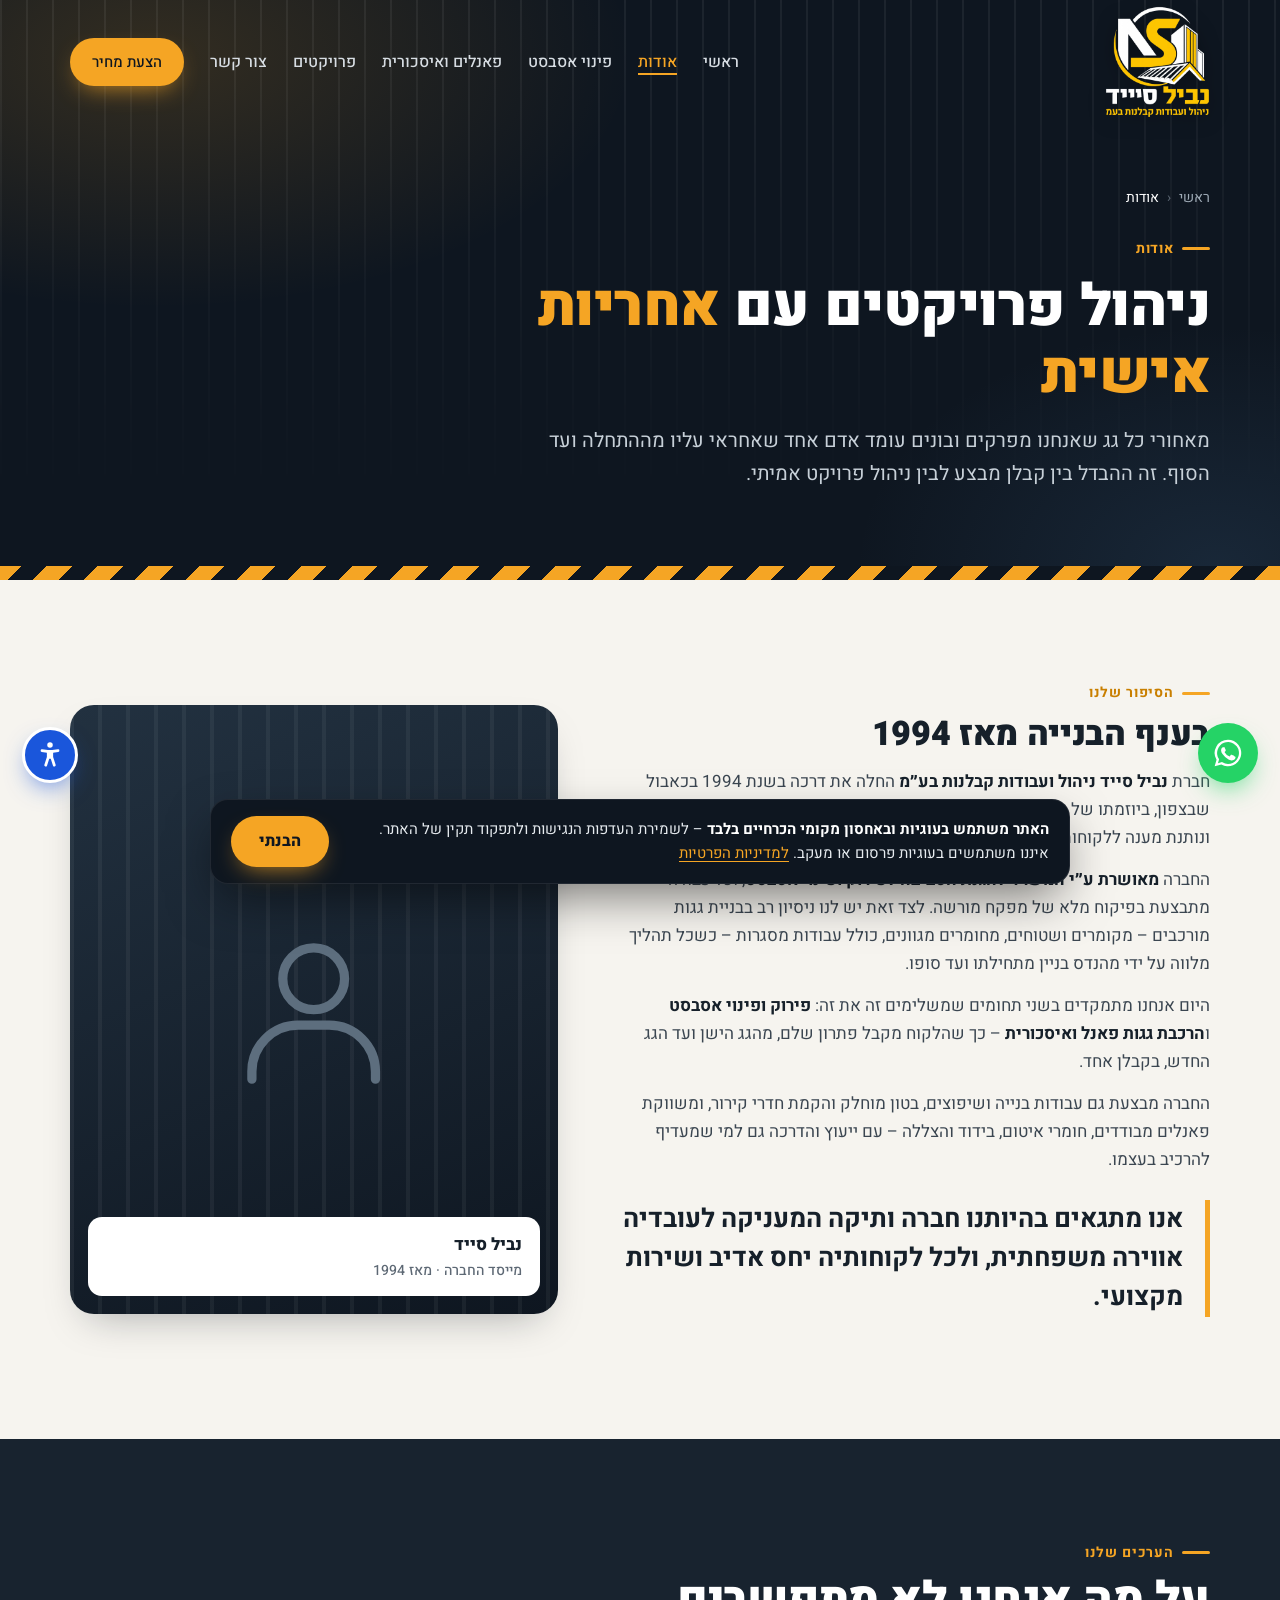
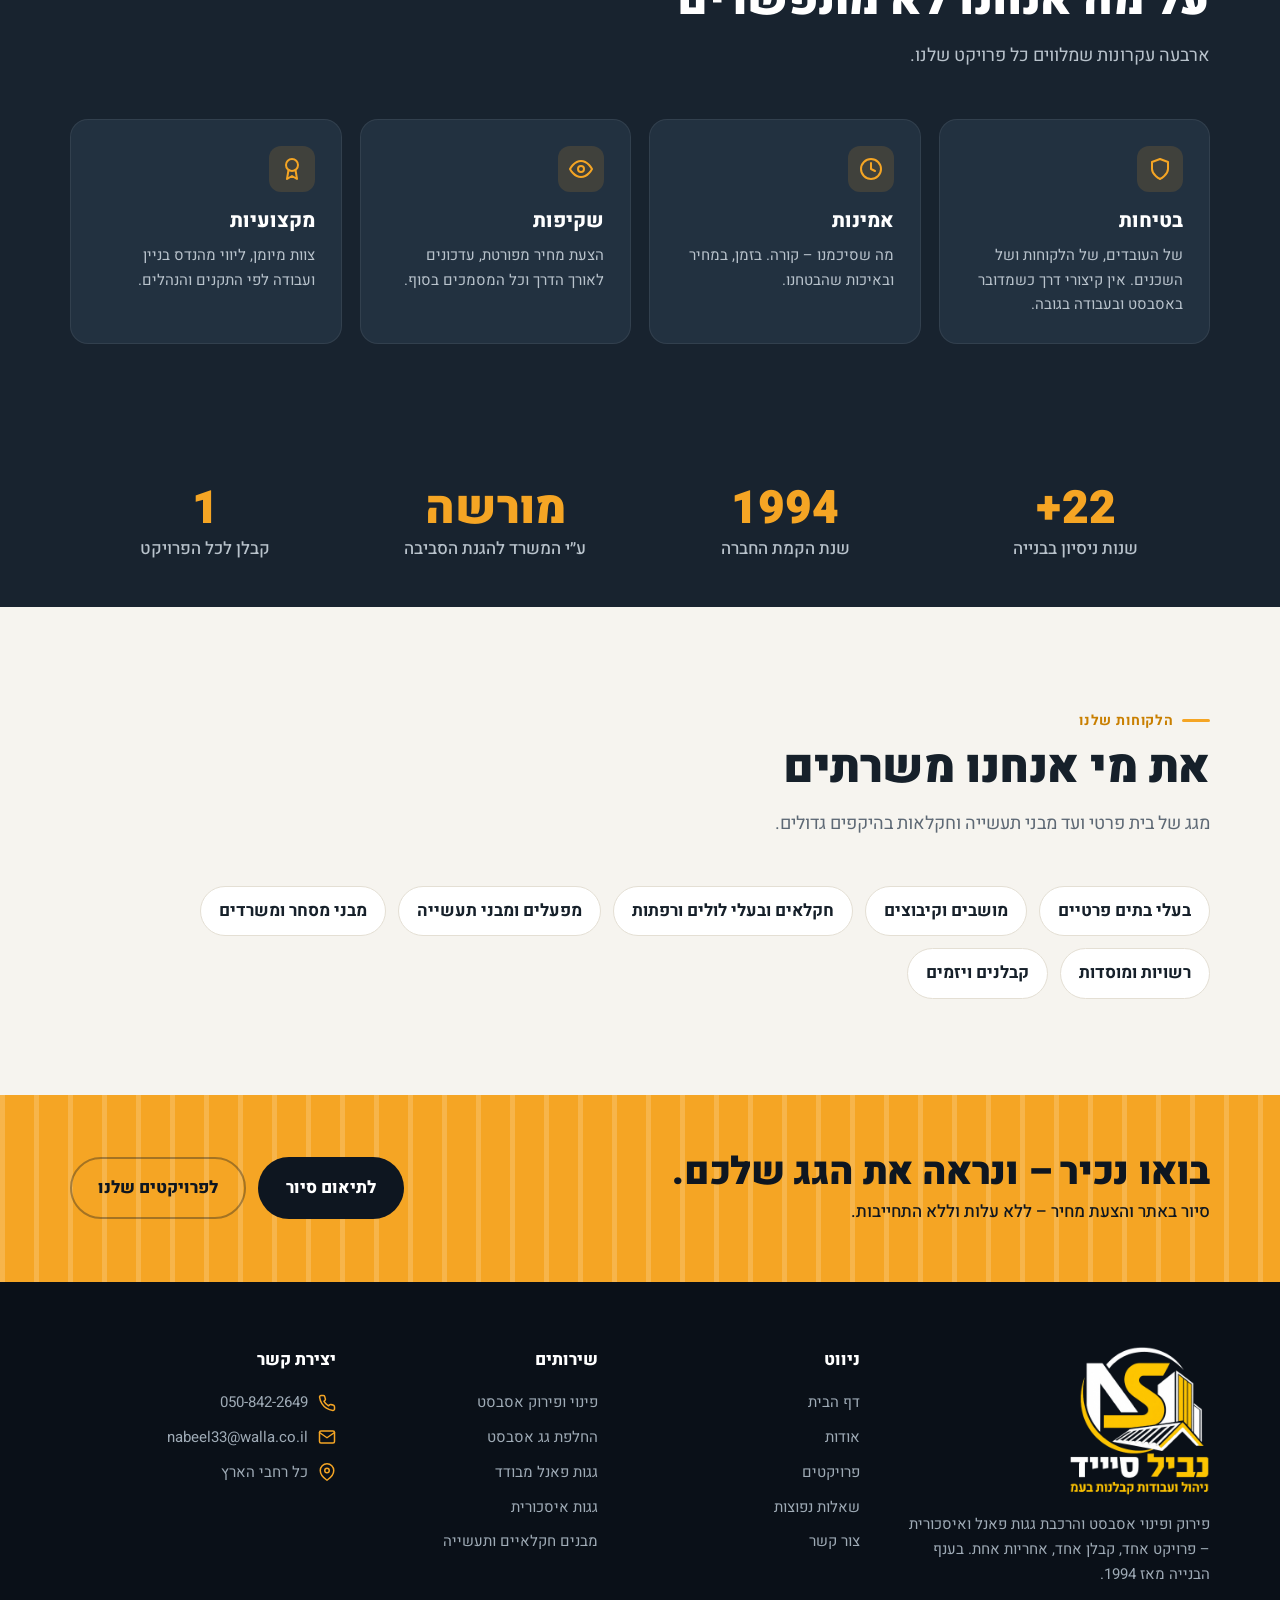
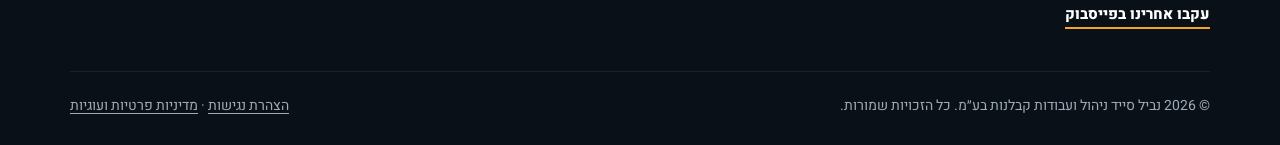
==== commit 0bd20822: "Remove the second phone number (050-901-0517) Dropped from the footer, the contact page and the SITE" ====
--- a/about.html
+++ b/about.html
@@ -179,7 +179,6 @@
         <h4>יצירת קשר</h4>
         <ul class="foot-contact">
           <li><svg viewBox="0 0 24 24" fill="none" stroke="currentColor" stroke-width="2" stroke-linecap="round" stroke-linejoin="round"><path d="M22 16.9v3a2 2 0 0 1-2.2 2 19.8 19.8 0 0 1-8.6-3.1 19.5 19.5 0 0 1-6-6A19.8 19.8 0 0 1 2.1 4.2 2 2 0 0 1 4.1 2h3a2 2 0 0 1 2 1.7c.1.9.4 1.8.7 2.7a2 2 0 0 1-.5 2.1L8 9.8a16 16 0 0 0 6 6l1.3-1.3a2 2 0 0 1 2.1-.4c.9.3 1.8.6 2.7.7a2 2 0 0 1 1.7 2z"/></svg><a href="#" data-phone-link class="ltr" data-phone>050-842-2649</a></li>
-          <li><svg viewBox="0 0 24 24" fill="none" stroke="currentColor" stroke-width="2" stroke-linecap="round" stroke-linejoin="round"><path d="M22 16.9v3a2 2 0 0 1-2.2 2 19.8 19.8 0 0 1-8.6-3.1 19.5 19.5 0 0 1-6-6A19.8 19.8 0 0 1 2.1 4.2 2 2 0 0 1 4.1 2h3a2 2 0 0 1 2 1.7c.1.9.4 1.8.7 2.7a2 2 0 0 1-.5 2.1L8 9.8a16 16 0 0 0 6 6l1.3-1.3a2 2 0 0 1 2.1-.4c.9.3 1.8.6 2.7.7a2 2 0 0 1 1.7 2z"/></svg><a href="#" data-phone2-link class="ltr" data-phone2>050-901-0517</a></li>
           <li><svg viewBox="0 0 24 24" fill="none" stroke="currentColor" stroke-width="2" stroke-linecap="round" stroke-linejoin="round"><rect x="2" y="4" width="20" height="16" rx="2"/><path d="m22 6-10 7L2 6"/></svg><a href="#" data-mail-link class="ltr" data-email>nabeel33@walla.co.il</a></li>
           <li><svg viewBox="0 0 24 24" fill="none" stroke="currentColor" stroke-width="2" stroke-linecap="round" stroke-linejoin="round"><path d="M21 10c0 7-9 13-9 13s-9-6-9-13a9 9 0 0 1 18 0z"/><circle cx="12" cy="10" r="3"/></svg><span data-area>כל רחבי הארץ</span></li>
           <li><svg viewBox="0 0 24 24" fill="none" stroke="currentColor" stroke-width="2" stroke-linecap="round" stroke-linejoin="round"><circle cx="12" cy="12" r="10"/><path d="M12 6v6l4 2"/></svg><span data-hours></span></li>
@@ -197,6 +196,6 @@
   <svg viewBox="0 0 24 24" fill="currentColor"><path d="M12 2a10 10 0 0 0-8.6 15.1L2 22l5-1.3A10 10 0 1 0 12 2zm0 18.2a8.2 8.2 0 0 1-4.2-1.2l-.3-.2-3 .8.8-2.9-.2-.3A8.2 8.2 0 1 1 12 20.2zm4.5-6.1c-.2-.1-1.5-.7-1.7-.8s-.4-.1-.6.1-.6.8-.8 1-.3.2-.5.1a6.7 6.7 0 0 1-3.3-2.9c-.3-.4.3-.4.7-1.4.1-.2 0-.3 0-.4l-.8-1.8c-.2-.5-.4-.4-.6-.4h-.5a1 1 0 0 0-.7.3 3 3 0 0 0-.9 2.2 5.2 5.2 0 0 0 1.1 2.7 11.8 11.8 0 0 0 4.5 4c1.7.7 2.3.8 3.2.7a2.7 2.7 0 0 0 1.8-1.3 2.2 2.2 0 0 0 .2-1.3c-.1-.1-.3-.2-.6-.3z"/></svg>
 </a>
 <!-- FOOTER:END -->
-<script src="assets/main.js?v=a5a365be"></script>
+<script src="assets/main.js?v=f7fb058e"></script>
 </body>
 </html>
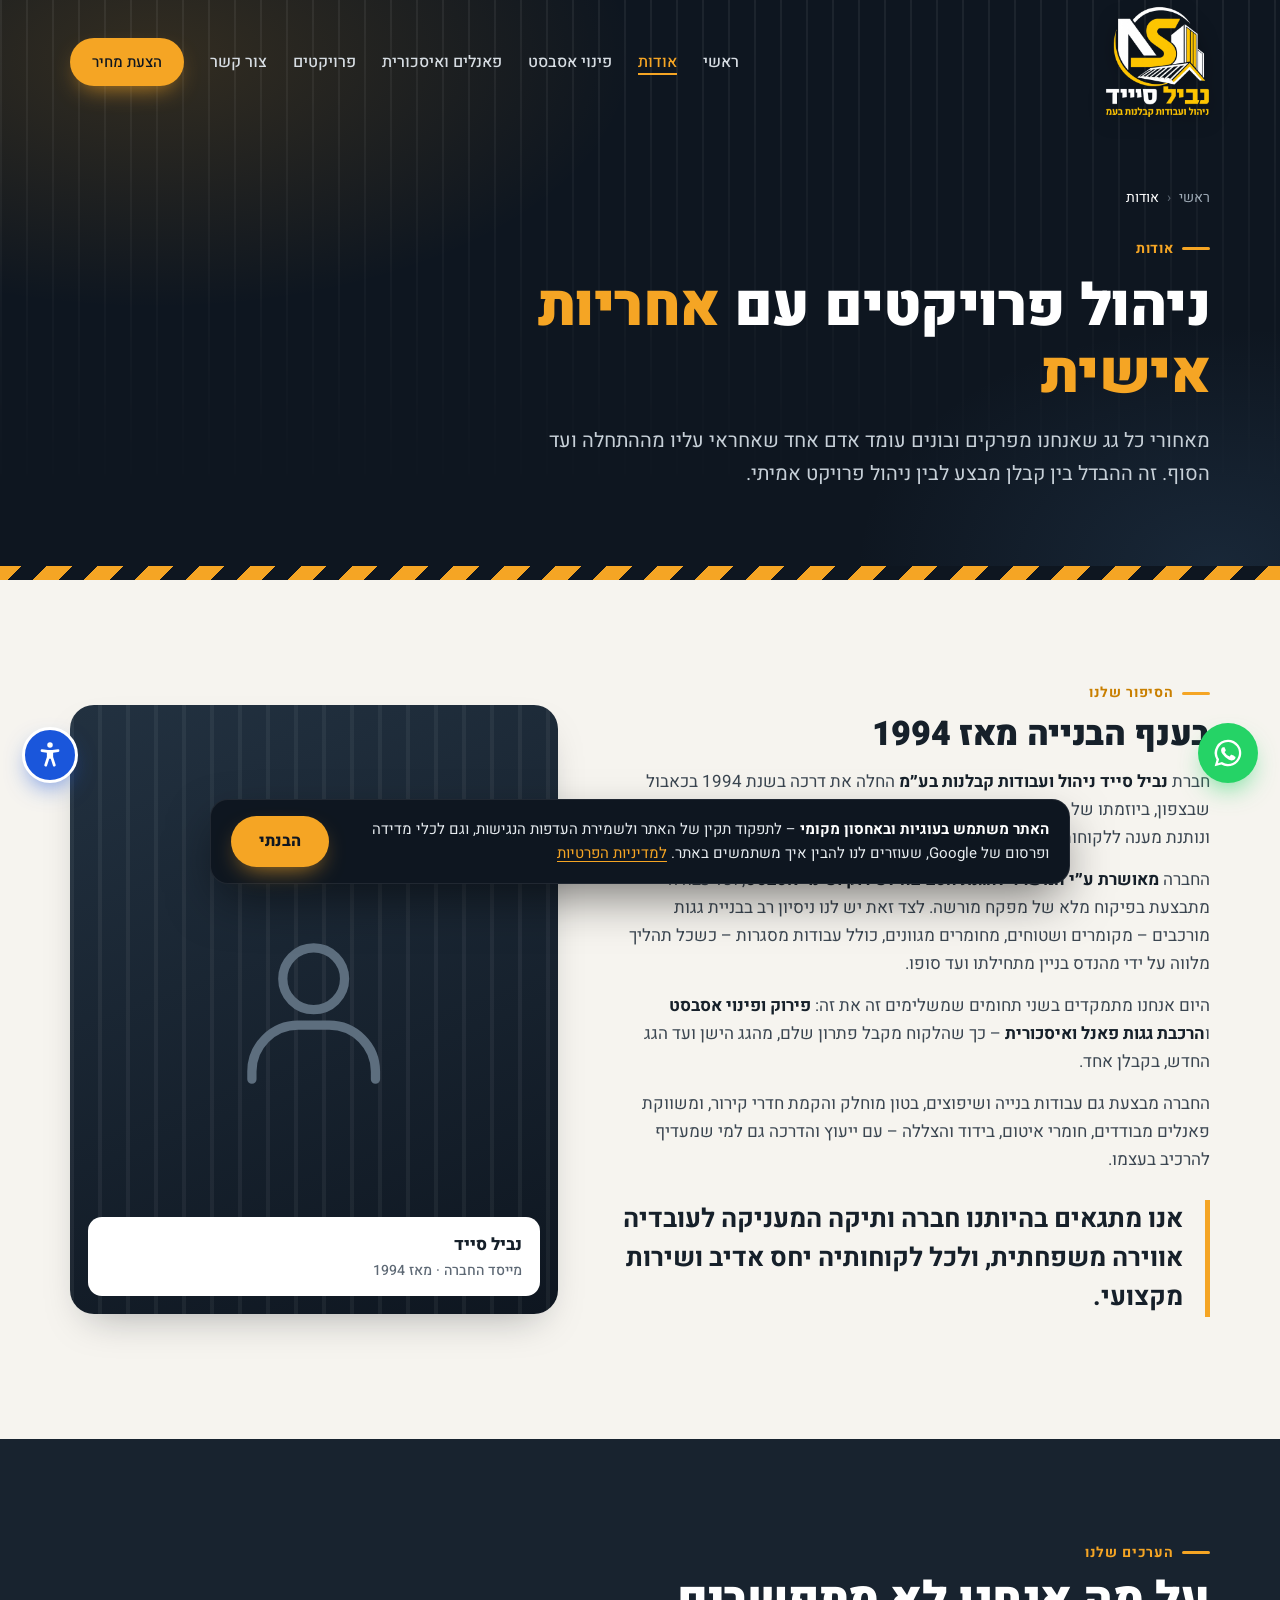
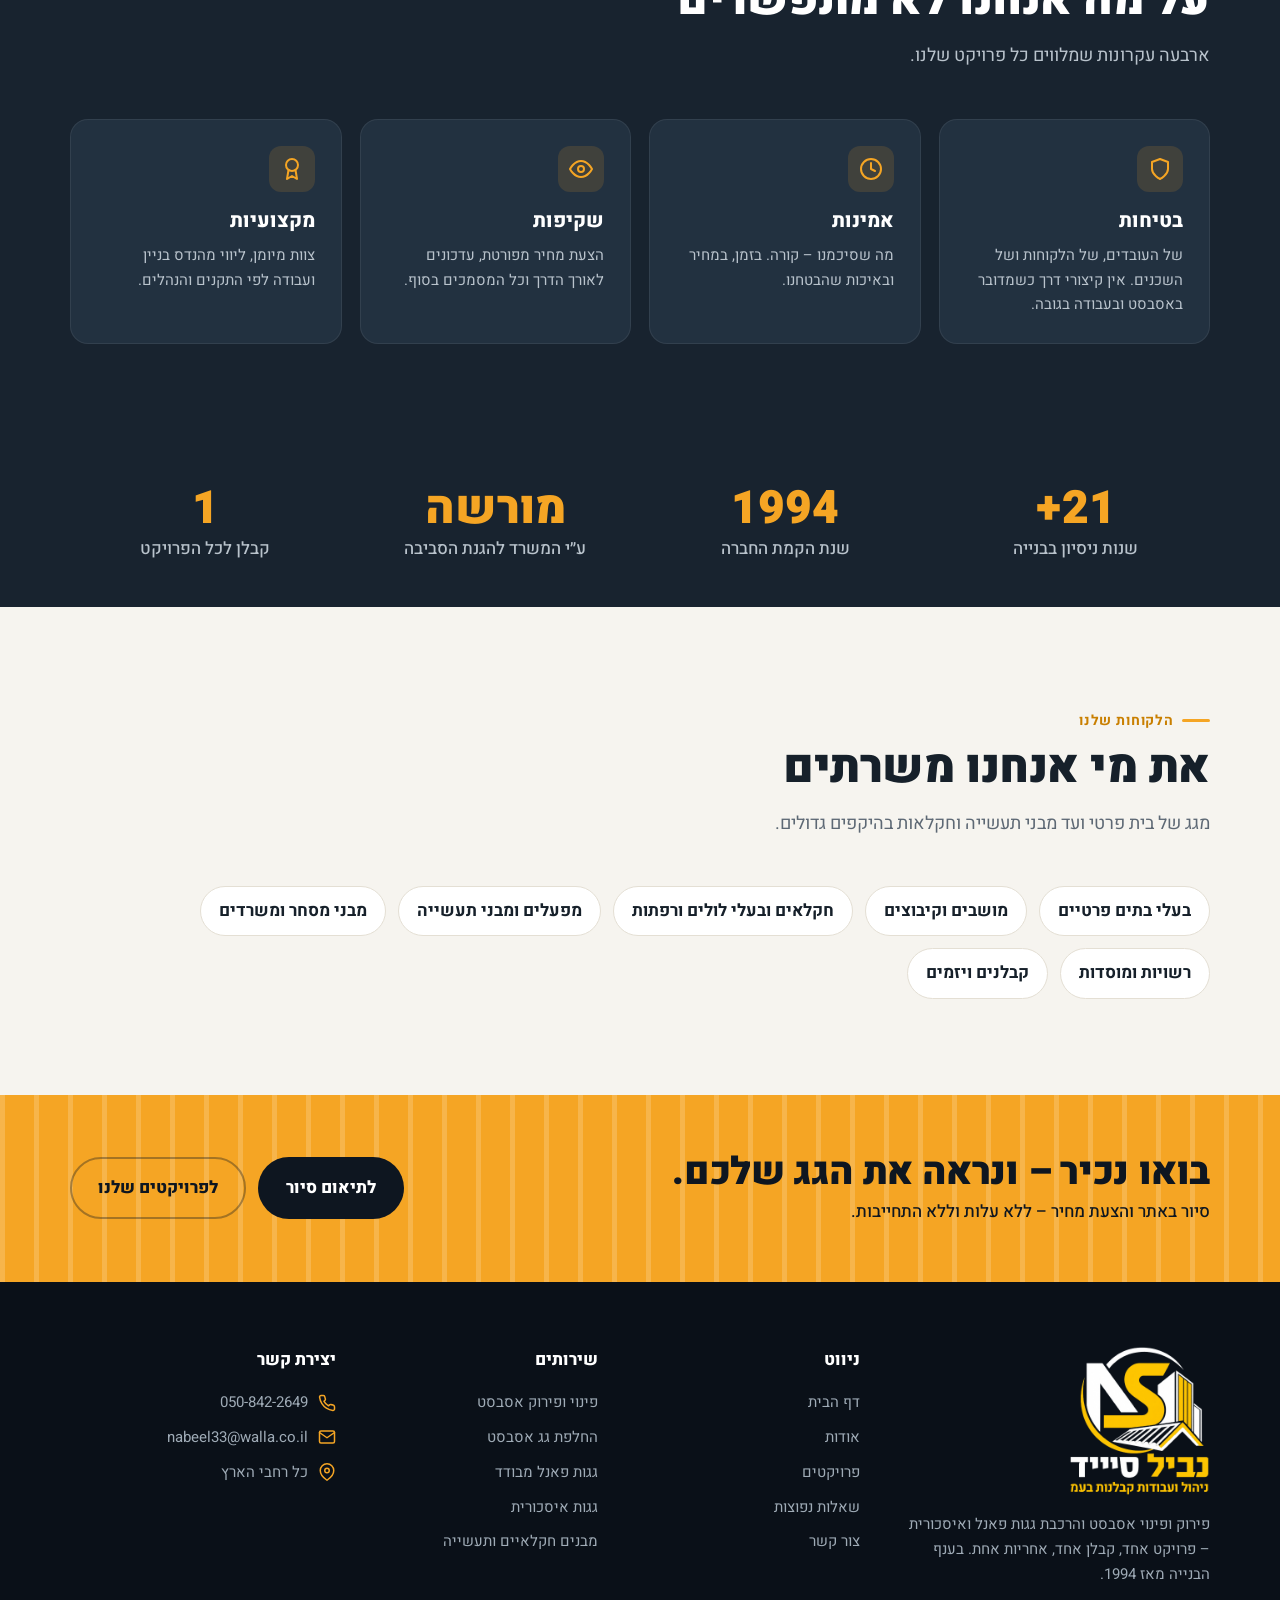
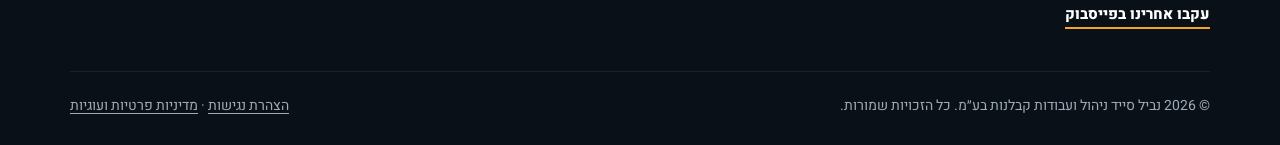
==== commit 83d4e43d: "Add Google Tag Manager (GTM-TT8G8RGJ) to all pages - GTM head snippet at the top of <head> and the n" ====
--- a/about.html
+++ b/about.html
@@ -2,6 +2,13 @@
 <html lang="he" dir="rtl">
 <head>
 <meta charset="utf-8">
+<!-- Google Tag Manager -->
+<script>(function(w,d,s,l,i){w[l]=w[l]||[];w[l].push({'gtm.start':
+new Date().getTime(),event:'gtm.js'});var f=d.getElementsByTagName(s)[0],
+j=d.createElement(s),dl=l!='dataLayer'?'&l='+l:'';j.async=true;j.src=
+'https://www.googletagmanager.com/gtm.js?id='+i+dl;f.parentNode.insertBefore(j,f);
+})(window,document,'script','dataLayer','GTM-TT8G8RGJ');</script>
+<!-- End Google Tag Manager -->
 <meta name="viewport" content="width=device-width, initial-scale=1">
 <title>אודות | נביל סייד ניהול פרויקטים</title>
 <meta name="description" content="נביל סייד ניהול פרויקטים – חברה המתמחה בפירוק ופינוי אסבסט ובהרכבת גגות פאנל ואיסכורית. ניהול אישי, בטיחות ושקיפות בכל פרויקט.">
@@ -16,6 +23,10 @@
 <link rel="stylesheet" href="assets/styles.css?v=bda502c5">
 </head>
 <body>
+<!-- Google Tag Manager (noscript) -->
+<noscript><iframe src="https://www.googletagmanager.com/ns.html?id=GTM-TT8G8RGJ"
+height="0" width="0" style="display:none;visibility:hidden"></iframe></noscript>
+<!-- End Google Tag Manager (noscript) -->
 <!-- HEADER:START -->
 <a class="skip-link" href="#main">דילוג לתוכן הראשי</a>
 <header class="topbar" id="top">
@@ -196,6 +207,6 @@
   <svg viewBox="0 0 24 24" fill="currentColor"><path d="M12 2a10 10 0 0 0-8.6 15.1L2 22l5-1.3A10 10 0 1 0 12 2zm0 18.2a8.2 8.2 0 0 1-4.2-1.2l-.3-.2-3 .8.8-2.9-.2-.3A8.2 8.2 0 1 1 12 20.2zm4.5-6.1c-.2-.1-1.5-.7-1.7-.8s-.4-.1-.6.1-.6.8-.8 1-.3.2-.5.1a6.7 6.7 0 0 1-3.3-2.9c-.3-.4.3-.4.7-1.4.1-.2 0-.3 0-.4l-.8-1.8c-.2-.5-.4-.4-.6-.4h-.5a1 1 0 0 0-.7.3 3 3 0 0 0-.9 2.2 5.2 5.2 0 0 0 1.1 2.7 11.8 11.8 0 0 0 4.5 4c1.7.7 2.3.8 3.2.7a2.7 2.7 0 0 0 1.8-1.3 2.2 2.2 0 0 0 .2-1.3c-.1-.1-.3-.2-.6-.3z"/></svg>
 </a>
 <!-- FOOTER:END -->
-<script src="assets/main.js?v=f7fb058e"></script>
+<script src="assets/main.js?v=3a087d68"></script>
 </body>
 </html>
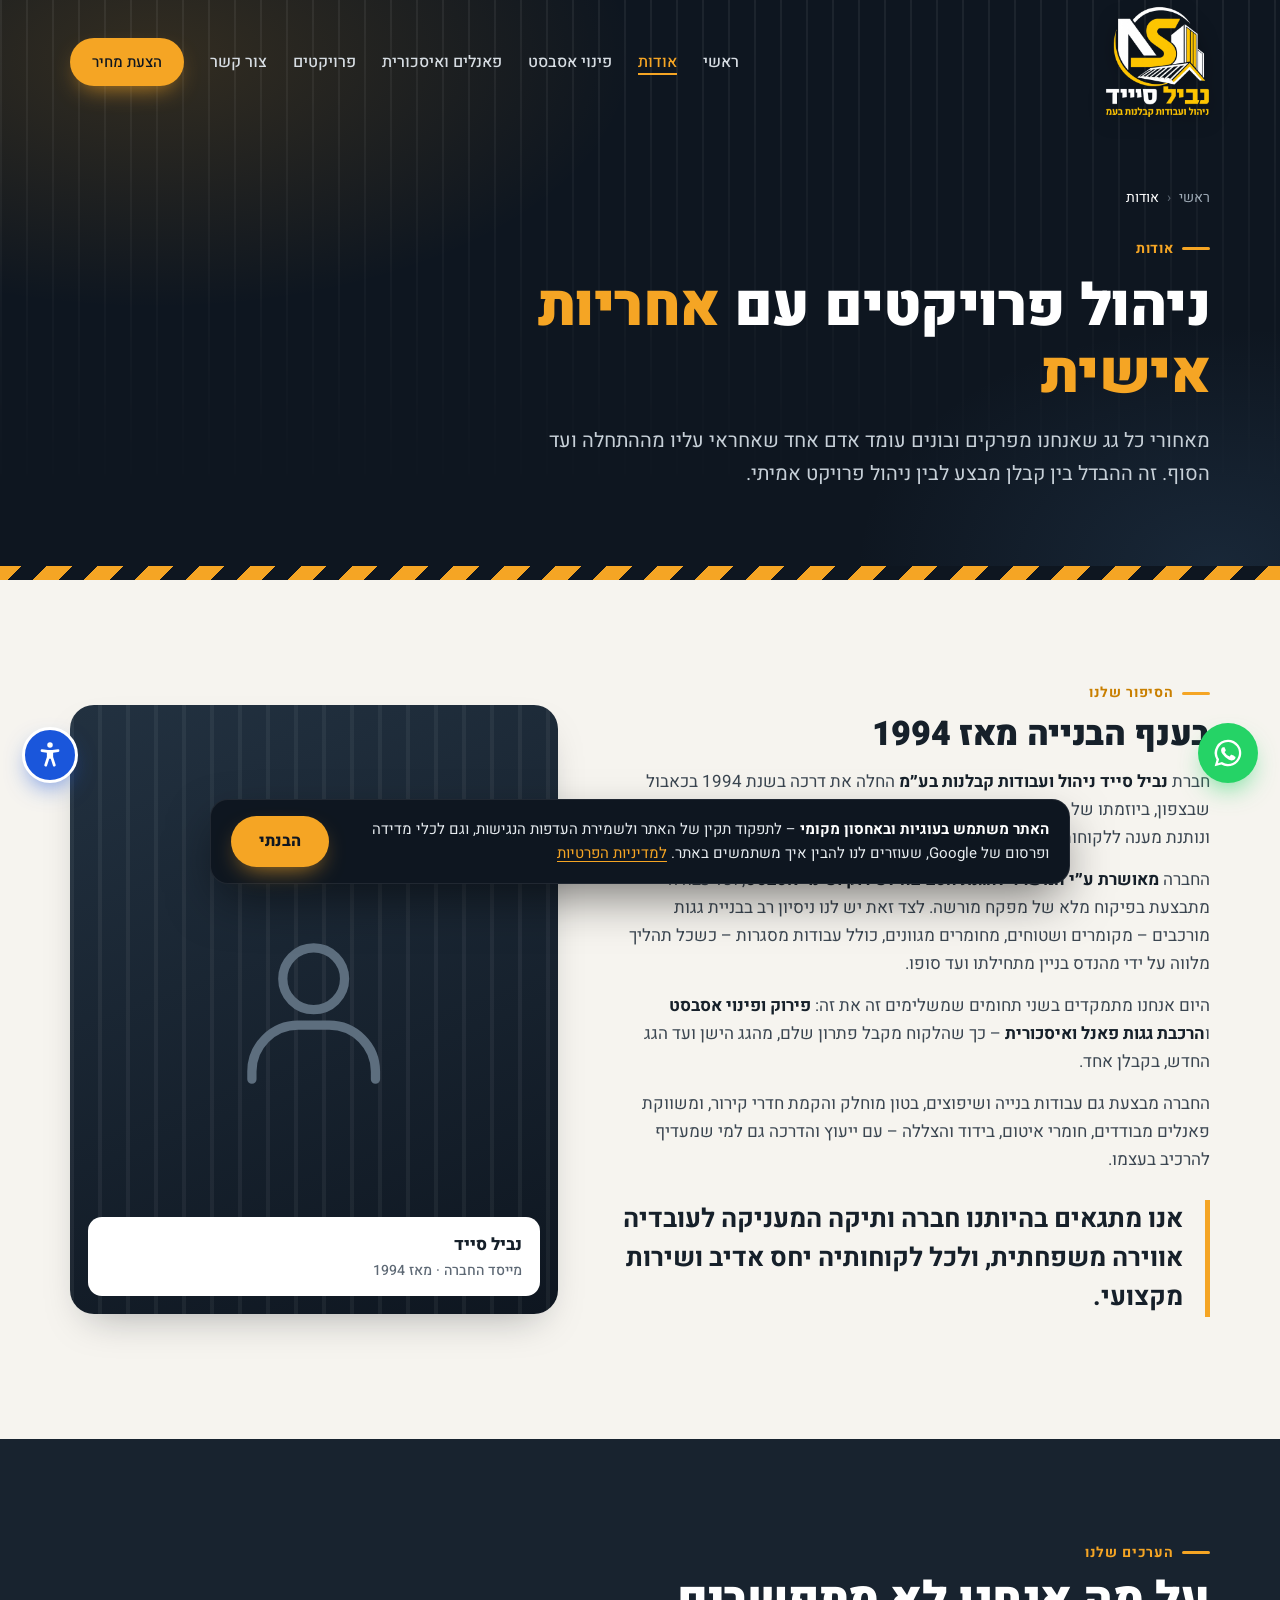
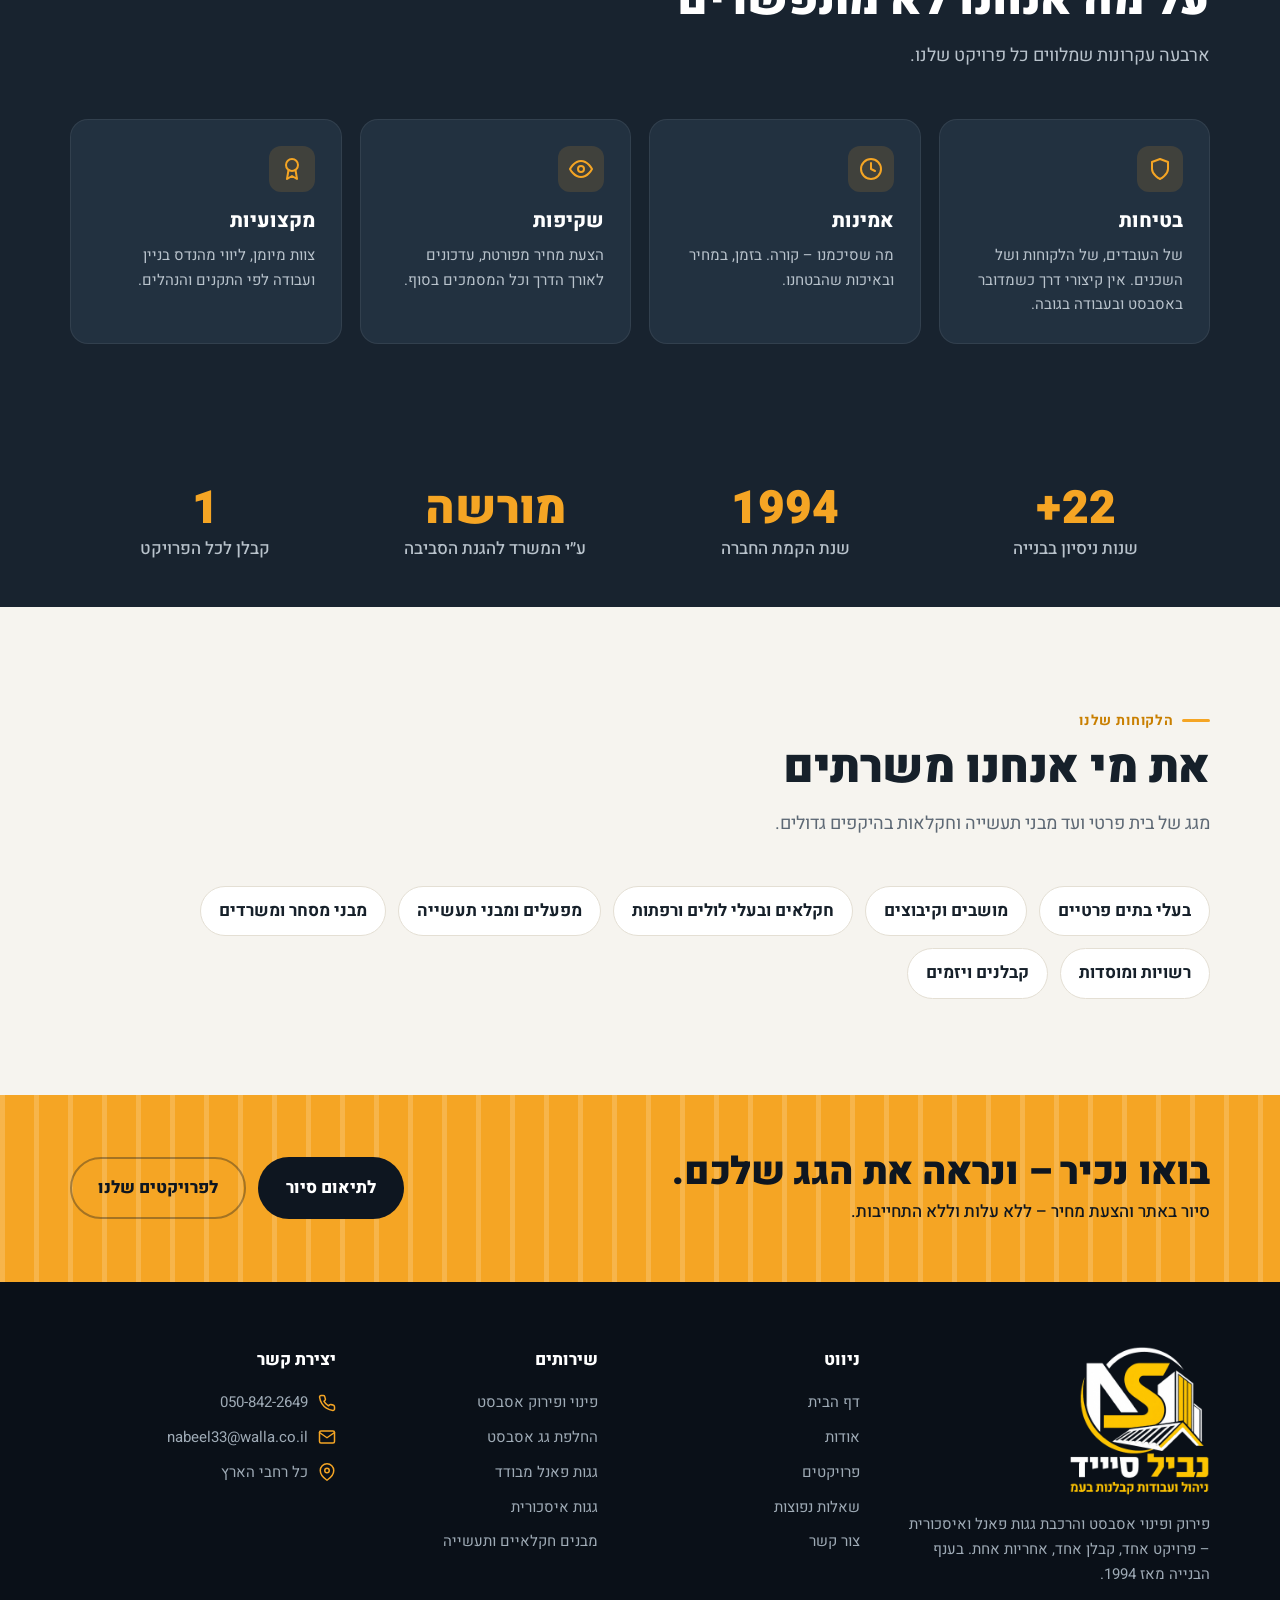
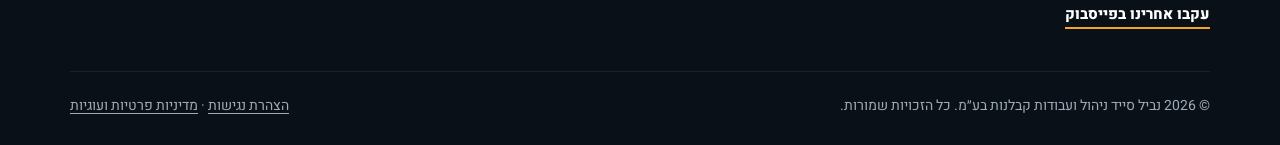
==== commit b8e6c512: "Home hero: real asbestos-removal photo instead of the illustration Full-bleed photo of the asbestos " ====
--- a/about.html
+++ b/about.html
@@ -9,6 +9,14 @@
 'https://www.googletagmanager.com/gtm.js?id='+i+dl;f.parentNode.insertBefore(j,f);
 })(window,document,'script','dataLayer','GTM-TT8G8RGJ');</script>
 <!-- End Google Tag Manager -->
+<!-- Google tag (gtag.js) - Google Ads -->
+<script async src="https://www.googletagmanager.com/gtag/js?id=AW-17951572390"></script>
+<script>
+  window.dataLayer = window.dataLayer || [];
+  function gtag(){dataLayer.push(arguments);}
+  gtag('js', new Date());
+  gtag('config', 'AW-17951572390');
+</script>
 <meta name="viewport" content="width=device-width, initial-scale=1">
 <title>אודות | נביל סייד ניהול פרויקטים</title>
 <meta name="description" content="נביל סייד ניהול פרויקטים – חברה המתמחה בפירוק ופינוי אסבסט ובהרכבת גגות פאנל ואיסכורית. ניהול אישי, בטיחות ושקיפות בכל פרויקט.">
@@ -20,7 +28,7 @@
 <link rel="preconnect" href="https://fonts.googleapis.com">
 <link rel="preconnect" href="https://fonts.gstatic.com" crossorigin>
 <link href="https://fonts.googleapis.com/css2?family=Heebo:wght@400;500;700;800;900&display=swap" rel="stylesheet">
-<link rel="stylesheet" href="assets/styles.css?v=bda502c5">
+<link rel="stylesheet" href="assets/styles.css?v=696df719">
 </head>
 <body>
 <!-- Google Tag Manager (noscript) -->
@@ -207,6 +215,6 @@
   <svg viewBox="0 0 24 24" fill="currentColor"><path d="M12 2a10 10 0 0 0-8.6 15.1L2 22l5-1.3A10 10 0 1 0 12 2zm0 18.2a8.2 8.2 0 0 1-4.2-1.2l-.3-.2-3 .8.8-2.9-.2-.3A8.2 8.2 0 1 1 12 20.2zm4.5-6.1c-.2-.1-1.5-.7-1.7-.8s-.4-.1-.6.1-.6.8-.8 1-.3.2-.5.1a6.7 6.7 0 0 1-3.3-2.9c-.3-.4.3-.4.7-1.4.1-.2 0-.3 0-.4l-.8-1.8c-.2-.5-.4-.4-.6-.4h-.5a1 1 0 0 0-.7.3 3 3 0 0 0-.9 2.2 5.2 5.2 0 0 0 1.1 2.7 11.8 11.8 0 0 0 4.5 4c1.7.7 2.3.8 3.2.7a2.7 2.7 0 0 0 1.8-1.3 2.2 2.2 0 0 0 .2-1.3c-.1-.1-.3-.2-.6-.3z"/></svg>
 </a>
 <!-- FOOTER:END -->
-<script src="assets/main.js?v=3a087d68"></script>
+<script src="assets/main.js?v=fd0ceedd"></script>
 </body>
 </html>
--- a/assets/styles.css
+++ b/assets/styles.css
@@ -99,6 +99,15 @@
 .fc-2{bottom:2%;inset-inline-end:-2%;animation-delay:-2.5s}
 .fc-2 .ic{background:#fff3dd;color:var(--amber-dark)}
 @keyframes bob{0%,100%{transform:translateY(0)}50%{transform:translateY(-10px)}}
+
+/* hero with a real photo (home page) */
+.hero.has-photo{min-height:min(88vh,820px);display:flex;align-items:center}
+.hero.has-photo .hero-bg{position:absolute;inset:0;width:100%;height:100%;object-fit:cover;object-position:30% center;z-index:-3}
+.hero.has-photo::before{background:linear-gradient(270deg,rgba(14,22,32,.96) 0%,rgba(14,22,32,.86) 38%,rgba(14,22,32,.45) 70%,rgba(14,22,32,.25) 100%),linear-gradient(0deg,rgba(14,22,32,.7) 0%,transparent 35%)}
+.hero.has-photo::after{display:none}
+.hero.has-photo .hero-grid{grid-template-columns:minmax(0,680px);width:100%}
+.hero.has-photo h1,.hero.has-photo .hero-lead{text-shadow:0 2px 18px rgba(0,0,0,.45)}
+@media (max-width:860px){.hero.has-photo::before{background:linear-gradient(0deg,rgba(14,22,32,.94) 18%,rgba(14,22,32,.7) 55%,rgba(14,22,32,.35) 100%)}.hero.has-photo .hero-bg{object-position:20% center}}
 
 /* hazard strip */
 .hazard{height:14px;background:repeating-linear-gradient(-45deg,var(--amber) 0 18px,var(--ink) 18px 36px)}
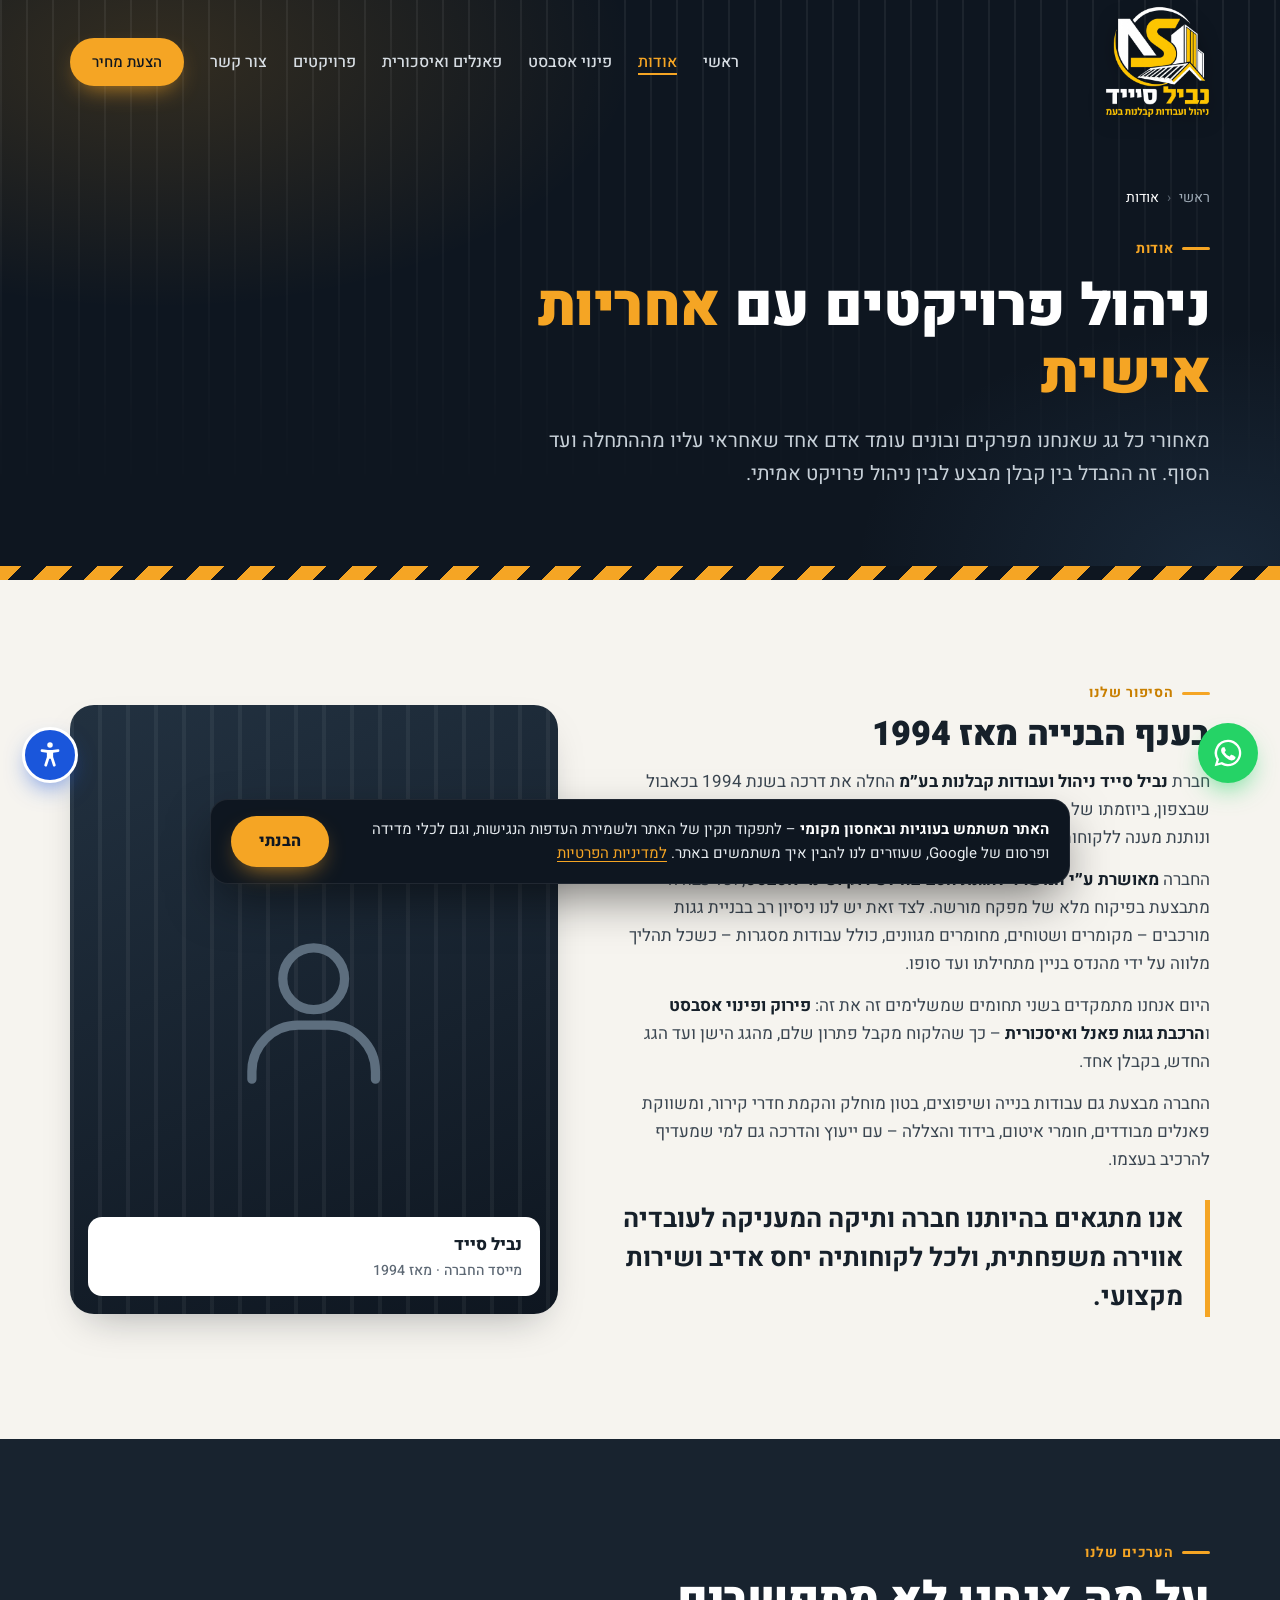
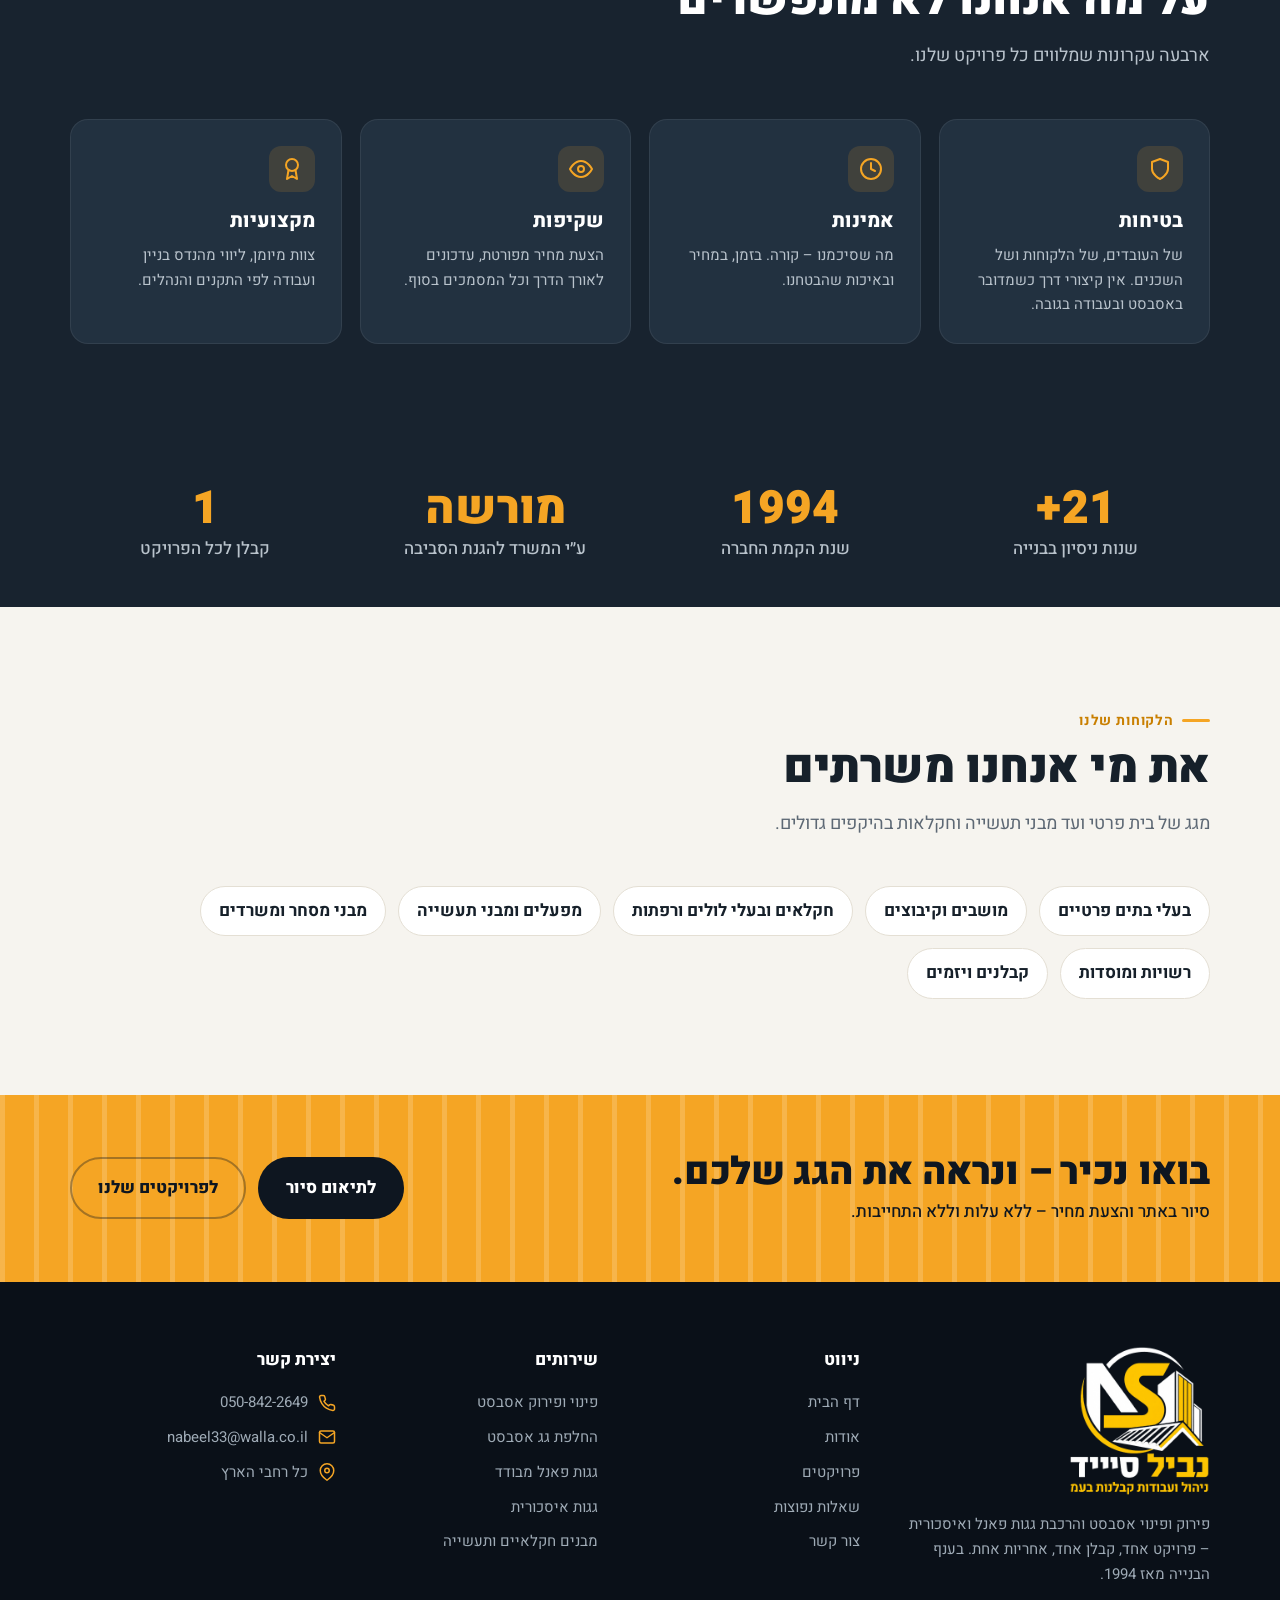
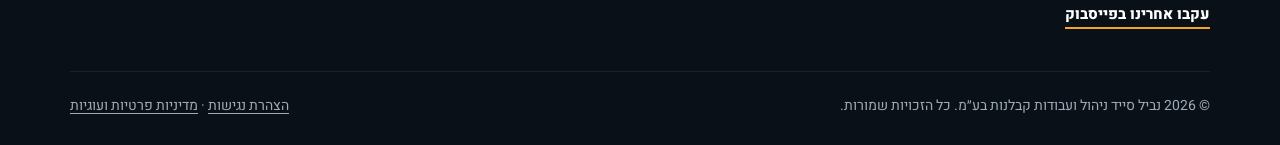
==== commit b7633a59: "Home hero: new headline "מתמחים בפינוי ופירוק גגות אסבסט" Replace the old headline and add a "עובדים" ====
--- a/about.html
+++ b/about.html
@@ -28,7 +28,7 @@
 <link rel="preconnect" href="https://fonts.googleapis.com">
 <link rel="preconnect" href="https://fonts.gstatic.com" crossorigin>
 <link href="https://fonts.googleapis.com/css2?family=Heebo:wght@400;500;700;800;900&display=swap" rel="stylesheet">
-<link rel="stylesheet" href="assets/styles.css?v=696df719">
+<link rel="stylesheet" href="assets/styles.css?v=a0a20e9d">
 </head>
 <body>
 <!-- Google Tag Manager (noscript) -->
--- a/assets/styles.css
+++ b/assets/styles.css
@@ -83,6 +83,8 @@
 .hero .eyebrow{color:var(--amber)}
 .hero h1{font-size:clamp(36px,5.6vw,66px);margin:16px 0 20px}
 .hero h1 em{font-style:normal;color:var(--amber)}
+.hero-sub{display:inline-flex;align-items:center;gap:10px;font-size:clamp(20px,2.4vw,28px);font-weight:800;color:#fff;margin:-4px 0 22px;text-shadow:0 2px 14px rgba(0,0,0,.45)}
+.hero-sub svg{width:1.1em;height:1.1em;color:var(--amber);flex:none}
 .hero-lead{font-size:clamp(17px,1.6vw,20px);color:#c7d0d8;max-width:560px;margin-bottom:34px}
 .hero-ctas{display:flex;flex-wrap:wrap;gap:14px;margin-bottom:40px}
 .hero-checks{display:flex;flex-wrap:wrap;gap:12px 26px;list-style:none;color:#dfe5ea;font-weight:500}
